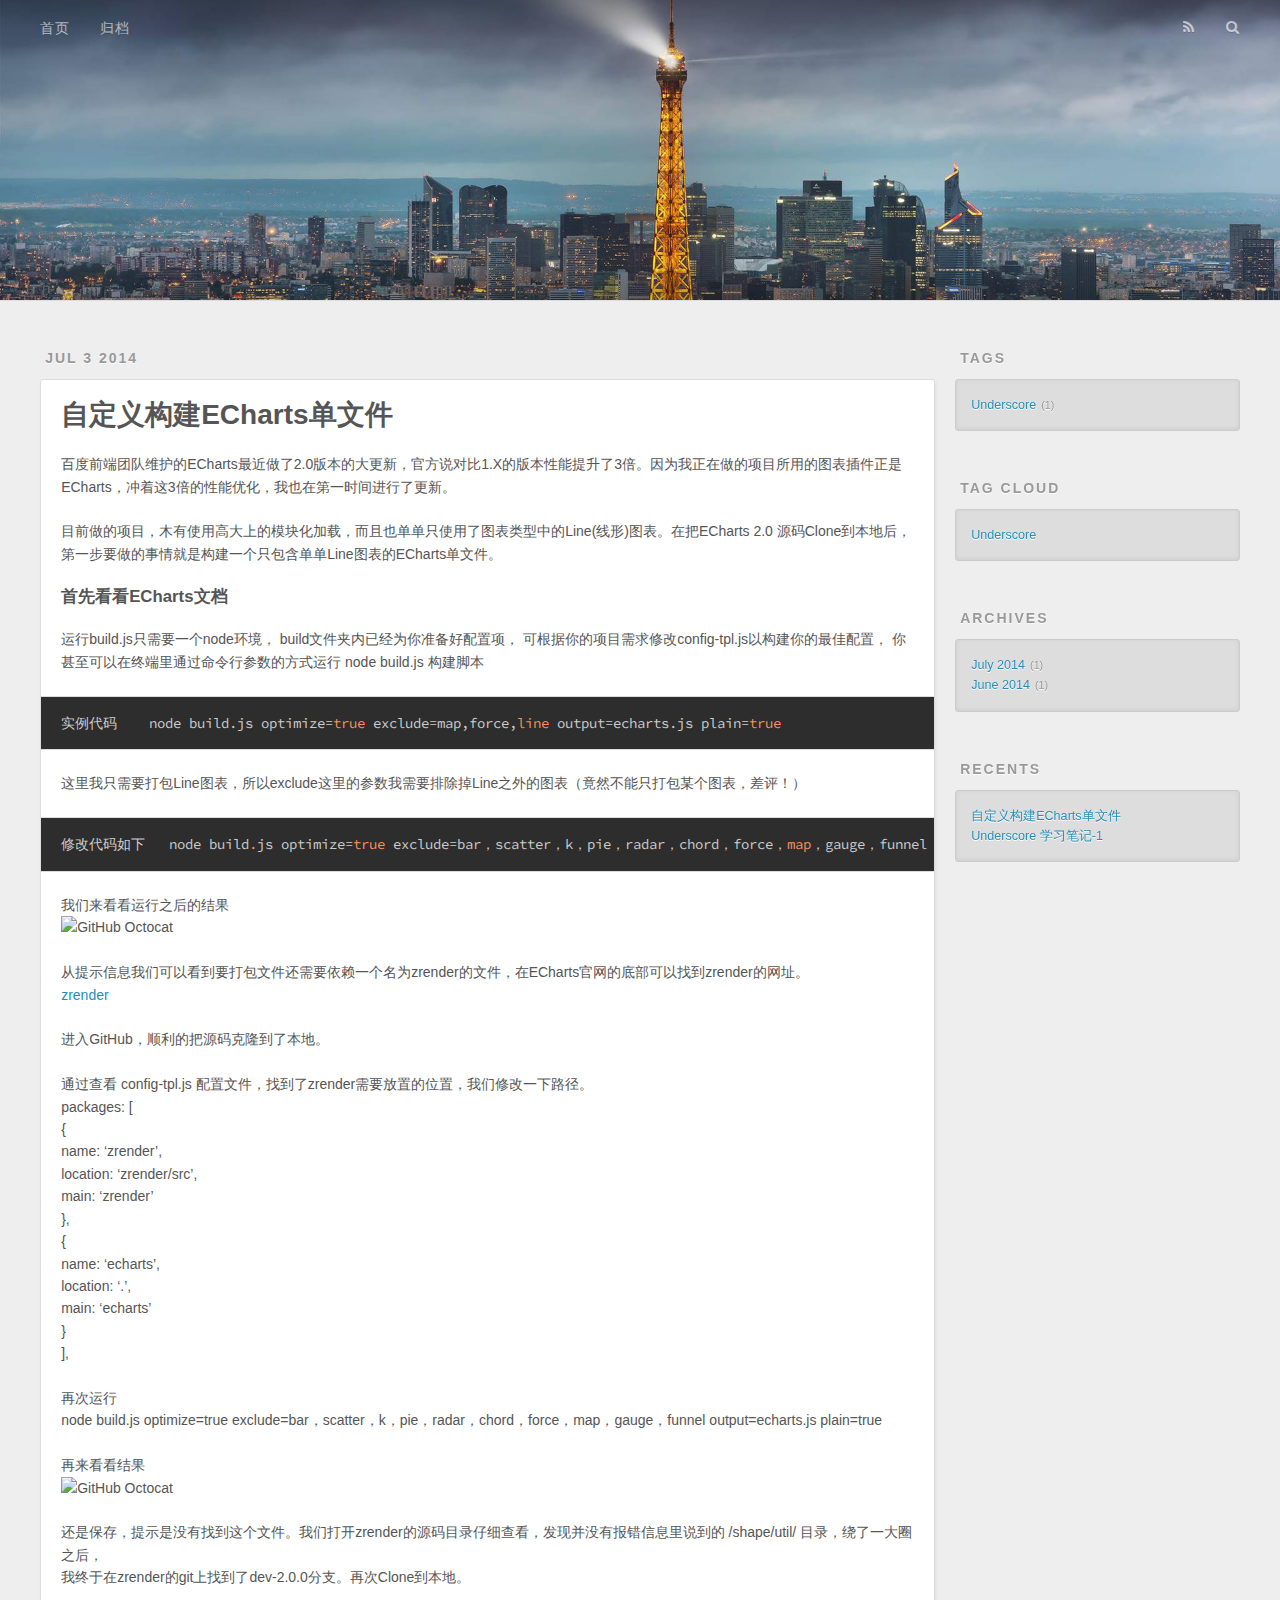
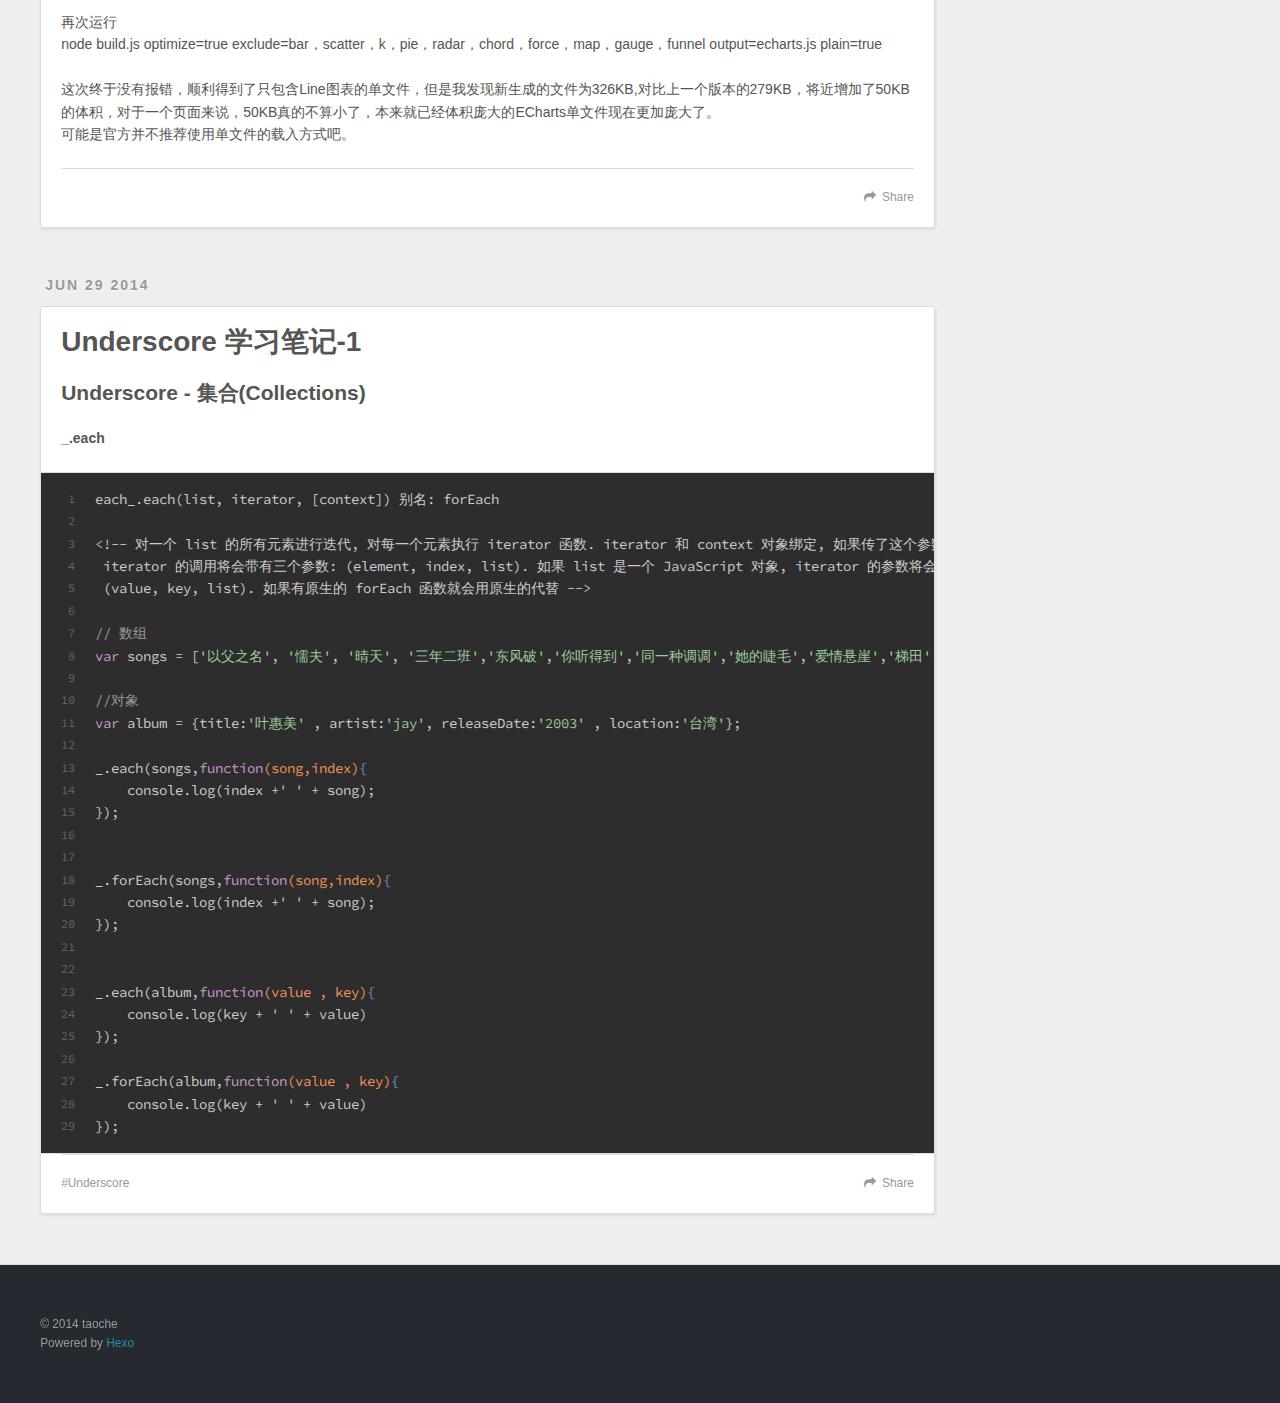
==== archives/index.html @ 16e008a5 "Site updated: 2014-07-03 22:54:04" ====
<!DOCTYPE html>
<html>
<head>
  <meta charset="utf-8">
  
  <title>Archives | 前端小站</title>
  <meta name="viewport" content="width=device-width, initial-scale=1, maximum-scale=1">
  <meta name="description" content="blog | javascript | Backbone | node.js">
<meta property="og:type" content="website">
<meta property="og:title" content="前端小站">
<meta property="og:url" content="http://yoursite.com/archives/">
<meta property="og:site_name" content="前端小站">
<meta property="og:description" content="blog | javascript | Backbone | node.js">
<meta name="twitter:card" content="summary">
<meta name="twitter:title" content="前端小站">
<meta name="twitter:description" content="blog | javascript | Backbone | node.js">
  
    <link rel="alternative" href="/atom.xml" title="前端小站" type="application/atom+xml">
  
  
    <link rel="icon" href="/favicon.png">
  
  <link href="//fonts.googleapis.com/css?family=Source+Code+Pro" rel="stylesheet" type="text/css">
  <link rel="stylesheet" href="/css/style.css" type="text/css">
  
</head>
<body>
  <div id="container">
    <div id="wrap">
      <header id="header">
  <div id="banner"></div>
  <div id="header-outer" class="outer">
    <!-- <div id="header-title" class="inner">
      <h1 id="logo-wrap">
        <a href="/" id="logo">前端小站</a>
      </h1>
      
    </div> -->
    <div id="header-inner" class="inner">
      <nav id="main-nav">
        <a id="main-nav-toggle" class="nav-icon"></a>
        
          <a class="main-nav-link" href="/">首页</a>
        
          <a class="main-nav-link" href="/archives">归档</a>
        
      </nav>
      <nav id="sub-nav">
        
          <a id="nav-rss-link" class="nav-icon" href="/atom.xml" title="RSS Feed"></a>
        
        <a id="nav-search-btn" class="nav-icon" title="Search"></a>
      </nav>
      <div id="search-form-wrap">
        <form action="//google.com/search" method="get" accept-charset="UTF-8" class="search-form"><input type="search" name="q" results="0" class="search-form-input" placeholder="Search"><input type="submit" value="&#xF002;" class="search-form-submit"><input type="hidden" name="q" value="site:http://yoursite.com"></form>
      </div>
    </div>
  </div>
</header>
      <div class="outer">
        <section id="main">
  
    <article id="post-echarts" class="article article-type-post" itemscope itemprop="blogPost">
  <div class="article-meta">
    <a href="/2014/07/03/echarts/" class="article-date">
  <time datetime="2014-07-03T14:10:03.000Z" itemprop="datePublished">Jul 3 2014</time>
</a>
    
  </div>
  <div class="article-inner">
    
    
      <header class="article-header">
        
  
    <h1 itemprop="name">
      <a class="article-title" href="/2014/07/03/echarts/">自定义构建ECharts单文件</a>
    </h1>
  

      </header>
    
    <div class="article-entry" itemprop="articleBody">
      
        <p>百度前端团队维护的ECharts最近做了2.0版本的大更新，官方说对比1.X的版本性能提升了3倍。因为我正在做的项目所用的图表插件正是ECharts，冲着这3倍的性能优化，我也在第一时间进行了更新。</p>
<p>目前做的项目，木有使用高大上的模块化加载，而且也单单只使用了图表类型中的Line(线形)图表。在把ECharts 2.0 源码Clone到本地后，第一步要做的事情就是构建一个只包含单单Line图表的ECharts单文件。</p>
<h4 id="首先看看ECharts文档">首先看看ECharts文档</h4>
<p>运行build.js只需要一个node环境， build文件夹内已经为你准备好配置项， 可根据你的项目需求修改config-tpl.js以构建你的最佳配置， 你甚至可以在终端里通过命令行参数的方式运行 node build.js 构建脚本</p>
<pre><code>实例代码    node build.js optimize=<span class="constant">true</span> exclude=map,force,<span class="built_in">line</span> output=echarts.js plain=<span class="constant">true</span>
</code></pre><p>这里我只需要打包Line图表，所以exclude这里的参数我需要排除掉Line之外的图表（竟然不能只打包某个图表，差评！）</p>
<pre><code>修改代码如下   node build<span class="built_in">.</span>js optimize<span class="subst">=</span><span class="literal">true</span> exclude<span class="subst">=</span>bar，scatter，k，pie，radar，chord，force，<span class="built_in">map</span>，gauge，funnel output<span class="subst">=</span>echarts<span class="built_in">.</span>js plain<span class="subst">=</span><span class="literal">true</span>
</code></pre><p>我们来看看运行之后的结果<br><img src="http://cdn-test.qiniudn.com/echarts.png" alt="GitHub Octocat"></p>
<p>从提示信息我们可以看到要打包文件还需要依赖一个名为zrender的文件，在ECharts官网的底部可以找到zrender的网址。<br><a href="http://ecomfe.github.io/zrender/index.html" target="_blank" rel="external">zrender</a></p>
<p>进入GitHub，顺利的把源码克隆到了本地。</p>
<p>通过查看 config-tpl.js 配置文件，找到了zrender需要放置的位置，我们修改一下路径。<br>    packages: [<br>            {<br>                name: ‘zrender’,<br>                location: ‘zrender/src’,<br>                main: ‘zrender’<br>            },<br>            {<br>                name: ‘echarts’,<br>                location: ‘.’,<br>                main: ‘echarts’<br>            }<br>        ],</p>
<p>再次运行<br>    node build.js optimize=true exclude=bar，scatter，k，pie，radar，chord，force，map，gauge，funnel output=echarts.js plain=true</p>
<p>再来看看结果<br><img src="http://cdn-test.qiniudn.com/echarts02.png" alt="GitHub Octocat"></p>
<p>还是保存，提示是没有找到这个文件。我们打开zrender的源码目录仔细查看，发现并没有报错信息里说到的 /shape/util/ 目录，绕了一大圈之后，<br>我终于在zrender的git上找到了dev-2.0.0分支。再次Clone到本地。</p>
<p>再次运行<br>    node build.js optimize=true exclude=bar，scatter，k，pie，radar，chord，force，map，gauge，funnel output=echarts.js plain=true</p>
<p>这次终于没有报错，顺利得到了只包含Line图表的单文件，但是我发现新生成的文件为326KB,对比上一个版本的279KB，将近增加了50KB的体积，对于一个页面来说，50KB真的不算小了，本来就已经体积庞大的ECharts单文件现在更加庞大了。<br>可能是官方并不推荐使用单文件的载入方式吧。</p>

      
    </div>
    <footer class="article-footer">
      <a data-url="http://yoursite.com/2014/07/03/echarts/" data-id="ibh8qw9x9iwlbcqu" class="article-share-link">Share</a>
      
      
    </footer>
  </div>
  
</article>


  
    <article id="post-Underscore" class="article article-type-post" itemscope itemprop="blogPost">
  <div class="article-meta">
    <a href="/2014/06/29/Underscore/" class="article-date">
  <time datetime="2014-06-29T06:45:20.000Z" itemprop="datePublished">Jun 29 2014</time>
</a>
    
  </div>
  <div class="article-inner">
    
    
      <header class="article-header">
        
  
    <h1 itemprop="name">
      <a class="article-title" href="/2014/06/29/Underscore/">Underscore 学习笔记-1</a>
    </h1>
  

      </header>
    
    <div class="article-entry" itemprop="articleBody">
      
        <h2 id="Underscore_-_集合(Collections)">Underscore - 集合(Collections)</h2>
<p><strong> _.each </strong></p>
<figure class="highlight javascript"><table><tr><td class="gutter"><pre>1
2
3
4
5
6
7
8
9
10
11
12
13
14
15
16
17
18
19
20
21
22
23
24
25
26
27
28
29
</pre></td><td class="code"><pre>each_.each(list, iterator, [context]) 别名: forEach

&lt;!-- 对一个 list 的所有元素进行迭代, 对每一个元素执行 iterator 函数. iterator 和 context 对象绑定, 如果传了这个参数. 每次
 iterator 的调用将会带有三个参数: (element, index, list). 如果 list 是一个 JavaScript 对象, iterator 的参数将会是 
 (value, key, list). 如果有原生的 forEach 函数就会用原生的代替 --&gt;

<span class="comment">// 数组</span>
<span class="keyword">var</span> songs = [<span class="string">'以父之名'</span>, <span class="string">'懦夫'</span>, <span class="string">'晴天'</span>, <span class="string">'三年二班'</span>,<span class="string">'东风破'</span>,<span class="string">'你听得到'</span>,<span class="string">'同一种调调'</span>,<span class="string">'她的睫毛'</span>,<span class="string">'爱情悬崖'</span>,<span class="string">'梯田'</span>,<span class="string">'双刀'</span>];

<span class="comment">//对象</span>
<span class="keyword">var</span> album = {title:<span class="string">'叶惠美'</span> , artist:<span class="string">'jay'</span>, releaseDate:<span class="string">'2003'</span> , location:<span class="string">'台湾'</span>};

_.each(songs,<span class="function"><span class="keyword">function</span><span class="params">(song,index)</span>{</span>
    console.log(index +<span class="string">' '</span> + song);
});


_.forEach(songs,<span class="function"><span class="keyword">function</span><span class="params">(song,index)</span>{</span>
    console.log(index +<span class="string">' '</span> + song);
});


_.each(album,<span class="function"><span class="keyword">function</span><span class="params">(value , key)</span>{</span>
    console.log(key + <span class="string">' '</span> + value)
});

_.forEach(album,<span class="function"><span class="keyword">function</span><span class="params">(value , key)</span>{</span>
    console.log(key + <span class="string">' '</span> + value)
});
</pre></td></tr></table></figure>
      
    </div>
    <footer class="article-footer">
      <a data-url="http://yoursite.com/2014/06/29/Underscore/" data-id="zy2mz2z37xhspo9n" class="article-share-link">Share</a>
      
      
  <ul class="article-tag-list"><li class="article-tag-list-item"><a class="article-tag-list-link" href="/tags/Underscore/">Underscore</a></li></ul>

    </footer>
  </div>
  
</article>


  
  
</section>
        
          <aside id="sidebar">
  
    
  
    
  <div class="widget-wrap">
    <h3 class="widget-title">Tags</h3>
    <div class="widget">
      <ul class="tag-list"><li class="tag-list-item"><a class="tag-list-link" href="/tags/Underscore/">Underscore</a><span class="tag-list-count">1</span></li></ul>
    </div>
  </div>

  
    
  <div class="widget-wrap">
    <h3 class="widget-title">Tag Cloud</h3>
    <div class="widget tagcloud">
      <a href="/tags/Underscore/" style="font-size: NaNpx;">Underscore</a>
    </div>
  </div>

  
    
  <div class="widget-wrap">
    <h3 class="widget-title">Archives</h3>
    <div class="widget">
      <ul class="archive-list"><li class="archive-list-item"><a class="archive-list-link" href="/archives/2014/07">July 2014</a><span class="archive-list-count">1</span></li><li class="archive-list-item"><a class="archive-list-link" href="/archives/2014/06">June 2014</a><span class="archive-list-count">1</span></li></ul>
    </div>
  </div>

  
    
  <div class="widget-wrap">
    <h3 class="widget-title">Recents</h3>
    <div class="widget">
      <ul>
        
          <li>
            <a href="/2014/07/03/echarts/">自定义构建ECharts单文件</a>
          </li>
        
          <li>
            <a href="/2014/06/29/Underscore/">Underscore 学习笔记-1</a>
          </li>
        
      </ul>
    </div>
  </div>

  
</aside>
        
      </div>
      <footer id="footer">
  
  <div class="outer">
    <div id="footer-info" class="inner">
      &copy; 2014 taoche<br>
      Powered by <a href="http://hexo.io/" target="_blank">Hexo</a>
    </div>
  </div>
</footer>
    </div>
    <nav id="mobile-nav">
  
    <a href="/" class="mobile-nav-link">首页</a>
  
    <a href="/archives" class="mobile-nav-link">归档</a>
  
</nav>
    

<script src="//cdn.staticfile.org/jquery/2.0.3/jquery.min.js"></script>


  <link rel="stylesheet" href="/fancybox/jquery.fancybox.css" type="text/css">
  <script src="/fancybox/jquery.fancybox.pack.js" type="text/javascript"></script>


<script src="/js/script.js" type="text/javascript"></script>
  </div>
</body>
</html>
---- css/style.css ----
#body {
  width: 100%;
}
body:before,
body:after {
  content: "";
  display: table;
}
body:after {
  clear: both;
}
html,
body,
div,
span,
applet,
object,
iframe,
h1,
h2,
h3,
h4,
h5,
h6,
p,
blockquote,
pre,
a,
abbr,
acronym,
address,
big,
cite,
code,
del,
dfn,
em,
img,
ins,
kbd,
q,
s,
samp,
small,
strike,
strong,
sub,
sup,
tt,
var,
dl,
dt,
dd,
ol,
ul,
li,
fieldset,
form,
label,
legend,
table,
caption,
tbody,
tfoot,
thead,
tr,
th,
td {
  margin: 0;
  padding: 0;
  border: 0;
  outline: 0;
  font-weight: inherit;
  font-style: inherit;
  font-family: inherit;
  font-size: 100%;
  vertical-align: baseline;
}
body {
  line-height: 1;
  color: #000;
  background: #fff;
}
ol,
ul {
  list-style: none;
}
table {
  border-collapse: separate;
  border-spacing: 0;
  vertical-align: middle;
}
caption,
th,
td {
  text-align: left;
  font-weight: normal;
  vertical-align: middle;
}
a img {
  border: none;
}
input,
button {
  margin: 0;
  padding: 0;
}
input::-moz-focus-inner,
button::-moz-focus-inner {
  border: 0;
  padding: 0;
}
@font-face {
  font-family: FontAwesome;
  font-style: normal;
  font-weight: normal;
  src: url("fonts/fontawesome-webfont.eot?v=#4.0.3");
  src: url("fonts/fontawesome-webfont.eot?#iefix&v=#4.0.3") format("embedded-opentype"), url("fonts/fontawesome-webfont.woff?v=#4.0.3") format("woff"), url("fonts/fontawesome-webfont.ttf?v=#4.0.3") format("truetype"), url("fonts/fontawesome-webfont.svg#fontawesomeregular?v=#4.0.3") format("svg");
}
html,
body,
#container {
  height: 100%;
}
body {
  background: #eee;
  font: 14px "Helvetica Neue", Helvetica, Arial, sans-serif;
  -webkit-text-size-adjust: 100%;
}
.outer {
  max-width: 1220px;
  margin: 0 auto;
  padding: 0 20px;
}
.outer:before,
.outer:after {
  content: "";
  display: table;
}
.outer:after {
  clear: both;
}
.inner {
  display: inline;
  float: left;
  width: 98.3333333333333%;
  margin: 0 0.8333333333333%;
}
.left,
.alignleft {
  float: left;
}
.right,
.alignright {
  float: right;
}
.clear {
  clear: both;
}
#container {
  position: relative;
}
.mobile-nav-on {
  overflow: hidden;
}
#wrap {
  height: 100%;
  width: 100%;
  position: absolute;
  top: 0;
  left: 0;
  -webkit-transition: 0.2s ease-out;
  -moz-transition: 0.2s ease-out;
  -ms-transition: 0.2s ease-out;
  transition: 0.2s ease-out;
  z-index: 1;
  background: #eee;
}
.mobile-nav-on #wrap {
  left: 280px;
}
@media screen and (min-width: 768px) {
  #main {
    display: inline;
    float: left;
    width: 73.3333333333333%;
    margin: 0 0.8333333333333%;
  }
}
.article-date,
.article-category-link,
.archive-year,
.widget-title {
  text-decoration: none;
  text-transform: uppercase;
  letter-spacing: 2px;
  color: #999;
  margin-bottom: 1em;
  margin-left: 5px;
  line-height: 1em;
  text-shadow: 0 1px #fff;
  font-weight: bold;
}
.article-inner,
.archive-article-inner {
  background: #fff;
  -webkit-box-shadow: 1px 2px 3px #ddd;
  box-shadow: 1px 2px 3px #ddd;
  border: 1px solid #ddd;
  -webkit-border-radius: 3px;
  border-radius: 3px;
}
.article-entry h1,
.widget h1 {
  font-size: 2em;
}
.article-entry h2,
.widget h2 {
  font-size: 1.5em;
}
.article-entry h3,
.widget h3 {
  font-size: 1.3em;
}
.article-entry h4,
.widget h4 {
  font-size: 1.2em;
}
.article-entry h5,
.widget h5 {
  font-size: 1em;
}
.article-entry h6,
.widget h6 {
  font-size: 1em;
  color: #999;
}
.article-entry hr,
.widget hr {
  border: 1px dashed #ddd;
}
.article-entry strong,
.widget strong {
  font-weight: bold;
}
.article-entry em,
.widget em,
.article-entry cite,
.widget cite {
  font-style: italic;
}
.article-entry sup,
.widget sup,
.article-entry sub,
.widget sub {
  font-size: 0.75em;
  line-height: 0;
  position: relative;
  vertical-align: baseline;
}
.article-entry sup,
.widget sup {
  top: -0.5em;
}
.article-entry sub,
.widget sub {
  bottom: -0.2em;
}
.article-entry small,
.widget small {
  font-size: 0.85em;
}
.article-entry acronym,
.widget acronym,
.article-entry abbr,
.widget abbr {
  border-bottom: 1px dotted;
}
.article-entry ul,
.widget ul,
.article-entry ol,
.widget ol,
.article-entry dl,
.widget dl {
  margin: 0 20px;
  line-height: 1.6em;
}
.article-entry ul ul,
.widget ul ul,
.article-entry ol ul,
.widget ol ul,
.article-entry ul ol,
.widget ul ol,
.article-entry ol ol,
.widget ol ol {
  margin-top: 0;
  margin-bottom: 0;
}
.article-entry ul,
.widget ul {
  list-style: disc;
}
.article-entry ol,
.widget ol {
  list-style: decimal;
}
.article-entry dt,
.widget dt {
  font-weight: bold;
}
#header {
  height: 300px;
  position: relative;
  border-bottom: 1px solid #ddd;
}
#header:before,
#header:after {
  content: "";
  position: absolute;
  left: 0;
  right: 0;
  height: 40px;
}
#header:before {
  top: 0;
  background: -webkit-linear-gradient(rgba(0,0,0,0.2), transparent);
  background: -moz-linear-gradient(rgba(0,0,0,0.2), transparent);
  background: -ms-linear-gradient(rgba(0,0,0,0.2), transparent);
  background: linear-gradient(rgba(0,0,0,0.2), transparent);
}
#header:after {
  bottom: 0;
  background: -webkit-linear-gradient(transparent, rgba(0,0,0,0.2));
  background: -moz-linear-gradient(transparent, rgba(0,0,0,0.2));
  background: -ms-linear-gradient(transparent, rgba(0,0,0,0.2));
  background: linear-gradient(transparent, rgba(0,0,0,0.2));
}
#header-outer {
  height: 100%;
  position: relative;
}
#header-inner {
  position: relative;
  overflow: hidden;
}
#banner {
  position: absolute;
  top: 0;
  left: 0;
  width: 100%;
  height: 100%;
  background: url("images/banner.jpg") center #000;
   background-position: 0 -60px;
  -webkit-background-size: cover;
  -moz-background-size: cover;
  background-size: cover;
  z-index: -1;
}
#header-title {
  text-align: center;
  height: 40px;
  position: absolute;
  top: 50%;
  left: 0;
  margin-top: -20px;
}
#logo,
#subtitle {
  text-decoration: none;
  color: #fff;
  font-weight: 300;
  text-shadow: 0 1px 4px rgba(0,0,0,0.3);
}
#logo {
  font-size: 40px;
  line-height: 40px;
  letter-spacing: 2px;
}
#subtitle {
  font-size: 16px;
  line-height: 16px;
  letter-spacing: 1px;
}
#subtitle-wrap {
  margin-top: 16px;
}
#main-nav {
  float: left;
  margin-left: -15px;
}
.nav-icon,
.main-nav-link {
  float: left;
  color: #fff;
  opacity: 0.6;
  text-decoration: none;
  text-shadow: 0 1px rgba(0,0,0,0.2);
  -webkit-transition: opacity 0.2s;
  -moz-transition: opacity 0.2s;
  -ms-transition: opacity 0.2s;
  transition: opacity 0.2s;
  display: block;
  padding: 20px 15px;
}
.nav-icon:hover,
.main-nav-link:hover {
  opacity: 1;
}
.nav-icon {
  font-family: FontAwesome;
  text-align: center;
  font-size: 14px;
  width: 14px;
  height: 14px;
  padding: 20px 15px;
  position: relative;
  cursor: pointer;
}
.main-nav-link {
  font-weight: 300;
  letter-spacing: 1px;
}
@media screen and (max-width: 479px) {
  .main-nav-link {
    display: none;
  }
}
#main-nav-toggle {
  display: none;
}
#main-nav-toggle:before {
  content: "\f0c9";
}
@media screen and (max-width: 479px) {
  #main-nav-toggle {
    display: block;
  }
}
#sub-nav {
  float: right;
  margin-right: -15px;
}
#nav-rss-link:before {
  content: "\f09e";
}
#nav-search-btn:before {
  content: "\f002";
}
#search-form-wrap {
  position: absolute;
  top: 15px;
  width: 150px;
  height: 30px;
  right: -150px;
  opacity: 0;
  -webkit-transition: 0.2s ease-out;
  -moz-transition: 0.2s ease-out;
  -ms-transition: 0.2s ease-out;
  transition: 0.2s ease-out;
}
#search-form-wrap.on {
  opacity: 1;
  right: 0;
}
@media screen and (max-width: 479px) {
  #search-form-wrap {
    width: 100%;
    right: -100%;
  }
}
.search-form {
  position: absolute;
  top: 0;
  left: 0;
  right: 0;
  background: #fff;
  padding: 5px 15px;
  -webkit-border-radius: 15px;
  border-radius: 15px;
  -webkit-box-shadow: 0 0 10px rgba(0,0,0,0.3);
  box-shadow: 0 0 10px rgba(0,0,0,0.3);
}
.search-form-input {
  border: none;
  background: none;
  color: #555;
  width: 100%;
  font: 13px "Helvetica Neue", Helvetica, Arial, sans-serif;
  outline: none;
}
.search-form-input::-webkit-search-results-decoration,
.search-form-input::-webkit-search-cancel-button {
  -webkit-appearance: none;
}
.search-form-submit {
  position: absolute;
  top: 50%;
  right: 10px;
  margin-top: -7px;
  font: 13px FontAwesome;
  border: none;
  background: none;
  color: #bbb;
  cursor: pointer;
}
.search-form-submit:hover,
.search-form-submit:focus {
  color: #777;
}
.article {
  margin: 50px 0;
}
.article-inner {
  overflow: hidden;
}
.article-meta:before,
.article-meta:after {
  content: "";
  display: table;
}
.article-meta:after {
  clear: both;
}
.article-date {
  float: left;
}
.article-category {
  float: left;
  line-height: 1em;
  color: #ccc;
  text-shadow: 0 1px #fff;
  margin-left: 8px;
}
.article-category:before {
  content: "\2022";
}
.article-category-link {
  margin: 0 12px 1em;
}
.article-header {
  padding: 20px 20px 0;
}
.article-title {
  text-decoration: none;
  font-size: 2em;
  font-weight: bold;
  color: #555;
  line-height: 1.1em;
  -webkit-transition: color 0.2s;
  -moz-transition: color 0.2s;
  -ms-transition: color 0.2s;
  transition: color 0.2s;
}
a.article-title:hover {
  color: #258fb8;
}
.article-entry {
  color: #555;
  padding: 0 20px;
}
.article-entry:before,
.article-entry:after {
  content: "";
  display: table;
}
.article-entry:after {
  clear: both;
}
.article-entry p,
.article-entry table {
  line-height: 1.6em;
  margin: 1.6em 0;
}
.article-entry h1,
.article-entry h2,
.article-entry h3,
.article-entry h4,
.article-entry h5,
.article-entry h6 {
  font-weight: bold;
}
.article-entry h1,
.article-entry h2,
.article-entry h3,
.article-entry h4,
.article-entry h5,
.article-entry h6 {
  line-height: 1.1em;
  margin: 1.1em 0;
}
.article-entry a {
  color: #258fb8;
  text-decoration: none;
}
.article-entry a:hover {
  text-decoration: underline;
}
.article-entry ul,
.article-entry ol,
.article-entry dl {
  margin-top: 1.6em;
  margin-bottom: 1.6em;
}
.article-entry img,
.article-entry video {
  max-width: 100%;
  height: auto;
  display: block;
  margin: auto;
}
.article-entry iframe {
  border: none;
}
.article-entry table {
  width: 100%;
  border-collapse: collapse;
  border-spacing: 0;
}
.article-entry th {
  font-weight: bold;
  border-bottom: 3px solid #ddd;
  padding-bottom: 0.5em;
}
.article-entry td {
  border-bottom: 1px solid #ddd;
  padding: 10px 0;
}
.article-entry blockquote {
  font-family: Georgia, "Times New Roman", serif;
  font-size: 1.4em;
  margin: 1.6em 20px;
  text-align: center;
}
.article-entry blockquote footer {
  font-size: 14px;
  margin: 1.6em 0;
  font-family: "Helvetica Neue", Helvetica, Arial, sans-serif;
}
.article-entry blockquote footer cite:before {
  content: "—";
  padding: 0 0.5em;
}
.article-entry .pullquote {
  text-align: left;
  width: 45%;
  margin: 0;
}
.article-entry .pullquote.left {
  margin-left: 0.5em;
  margin-right: 1em;
}
.article-entry .pullquote.right {
  margin-right: 0.5em;
  margin-left: 1em;
}
.article-entry .caption {
  color: #999;
  display: block;
  font-size: 0.9em;
  margin-top: 0.5em;
  position: relative;
  text-align: center;
}
.article-entry .video-container {
  position: relative;
  padding-top: 56.25%;
  height: 0;
  overflow: hidden;
}
.article-entry .video-container iframe,
.article-entry .video-container object,
.article-entry .video-container embed {
  position: absolute;
  top: 0;
  left: 0;
  width: 100%;
  height: 100%;
  margin-top: 0;
}
.article-more-link a {
  display: inline-block;
  line-height: 1em;
  padding: 6px 15px;
  -webkit-border-radius: 15px;
  border-radius: 15px;
  background: #eee;
  color: #999;
  text-shadow: 0 1px #fff;
  text-decoration: none;
}
.article-more-link a:hover {
  background: #258fb8;
  color: #fff;
  text-decoration: none;
  text-shadow: 0 1px #1e7293;
}
.article-footer {
  font-size: 0.85em;
  line-height: 1.6em;
  border-top: 1px solid #ddd;
  padding-top: 1.6em;
  margin: 0 20px 20px;
}
.article-footer:before,
.article-footer:after {
  content: "";
  display: table;
}
.article-footer:after {
  clear: both;
}
.article-footer a {
  color: #999;
  text-decoration: none;
}
.article-footer a:hover {
  color: #555;
}
.article-tag-list-item {
  float: left;
  margin-right: 10px;
}
.article-tag-list-link:before {
  content: "#";
}
.article-comment-link {
  float: right;
}
.article-comment-link:before {
  content: "\f075";
  font-family: FontAwesome;
  padding-right: 8px;
}
.article-share-link {
  cursor: pointer;
  float: right;
  margin-left: 20px;
}
.article-share-link:before {
  content: "\f064";
  font-family: FontAwesome;
  padding-right: 6px;
}
#article-nav {
  position: relative;
}
#article-nav:before,
#article-nav:after {
  content: "";
  display: table;
}
#article-nav:after {
  clear: both;
}
@media screen and (min-width: 768px) {
  #article-nav {
    margin: 50px 0;
  }
  #article-nav:before {
    width: 8px;
    height: 8px;
    position: absolute;
    top: 50%;
    left: 50%;
    margin-top: -4px;
    margin-left: -4px;
    content: "";
    -webkit-border-radius: 50%;
    border-radius: 50%;
    background: #ddd;
    -webkit-box-shadow: 0 1px 2px #fff;
    box-shadow: 0 1px 2px #fff;
  }
}
.article-nav-link-wrap {
  text-decoration: none;
  text-shadow: 0 1px #fff;
  color: #999;
  -webkit-box-sizing: border-box;
  -moz-box-sizing: border-box;
  box-sizing: border-box;
  margin-top: 50px;
  text-align: center;
  display: block;
}
.article-nav-link-wrap:hover {
  color: #555;
}
@media screen and (min-width: 768px) {
  .article-nav-link-wrap {
    width: 50%;
    margin-top: 0;
  }
}
@media screen and (min-width: 768px) {
  #article-nav-newer {
    float: left;
    text-align: right;
    padding-right: 20px;
  }
}
@media screen and (min-width: 768px) {
  #article-nav-older {
    float: right;
    text-align: left;
    padding-left: 20px;
  }
}
.article-nav-caption {
  text-transform: uppercase;
  letter-spacing: 2px;
  color: #ddd;
  line-height: 1em;
  font-weight: bold;
}
#article-nav-newer .article-nav-caption {
  margin-right: -2px;
}
.article-nav-title {
  font-size: 0.85em;
  line-height: 1.6em;
  margin-top: 0.5em;
}
.article-share-box {
  position: absolute;
  display: none;
  background: #fff;
  -webkit-box-shadow: 1px 2px 10px rgba(0,0,0,0.2);
  box-shadow: 1px 2px 10px rgba(0,0,0,0.2);
  -webkit-border-radius: 3px;
  border-radius: 3px;
  margin-left: -145px;
  overflow: hidden;
  z-index: 1;
}
.article-share-box.on {
  display: block;
}
.article-share-input {
  width: 100%;
  background: none;
  -webkit-box-sizing: border-box;
  -moz-box-sizing: border-box;
  box-sizing: border-box;
  font: 14px "Helvetica Neue", Helvetica, Arial, sans-serif;
  padding: 0 15px;
  color: #555;
  outline: none;
  border: 1px solid #ddd;
  -webkit-border-radius: 3px 3px 0 0;
  border-radius: 3px 3px 0 0;
  height: 36px;
  line-height: 36px;
}
.article-share-links {
  background: #eee;
}
.article-share-links:before,
.article-share-links:after {
  content: "";
  display: table;
}
.article-share-links:after {
  clear: both;
}
.article-share-twitter,
.article-share-facebook,
.article-share-pinterest,
.article-share-google {
  width: 50px;
  height: 36px;
  display: block;
  float: left;
  position: relative;
  color: #999;
  text-shadow: 0 1px #fff;
}
.article-share-twitter:before,
.article-share-facebook:before,
.article-share-pinterest:before,
.article-share-google:before {
  font-size: 20px;
  font-family: FontAwesome;
  width: 20px;
  height: 20px;
  position: absolute;
  top: 50%;
  left: 50%;
  margin-top: -10px;
  margin-left: -10px;
  text-align: center;
}
.article-share-twitter:hover,
.article-share-facebook:hover,
.article-share-pinterest:hover,
.article-share-google:hover {
  color: #fff;
}
.article-share-twitter:before {
  content: "\f099";
}
.article-share-twitter:hover {
  background: #00aced;
  text-shadow: 0 1px #008abe;
}
.article-share-facebook:before {
  content: "\f09a";
}
.article-share-facebook:hover {
  background: #3b5998;
  text-shadow: 0 1px #2f477a;
}
.article-share-pinterest:before {
  content: "\f0d2";
}
.article-share-pinterest:hover {
  background: #cb2027;
  text-shadow: 0 1px #a21a1f;
}
.article-share-google:before {
  content: "\f0d5";
}
.article-share-google:hover {
  background: #dd4b39;
  text-shadow: 0 1px #be3221;
}
.article-gallery {
  background: #000;
  position: relative;
}
.article-gallery-photos {
  position: relative;
  overflow: hidden;
}
.article-gallery-img {
  display: none;
  max-width: 100%;
}
.article-gallery-img:first-child {
  display: block;
}
.article-gallery-img.loaded {
  position: absolute;
  display: block;
}
.article-gallery-img img {
  display: block;
  max-width: 100%;
  margin: 0 auto;
}
#comments {
  background: #fff;
  -webkit-box-shadow: 1px 2px 3px #ddd;
  box-shadow: 1px 2px 3px #ddd;
  padding: 20px;
  border: 1px solid #ddd;
  -webkit-border-radius: 3px;
  border-radius: 3px;
  margin: 50px 0;
}
#comments a {
  color: #258fb8;
}
.archives-wrap {
  margin: 50px 0;
}
.archives:before,
.archives:after {
  content: "";
  display: table;
}
.archives:after {
  clear: both;
}
.archive-year-wrap {
  margin-bottom: 1em;
}
.archives {
  -webkit-column-gap: 10px;
  -moz-column-gap: 10px;
  column-gap: 10px;
}
@media screen and (min-width: 480px) and (max-width: 767px) {
  .archives {
    -webkit-column-count: 2;
    -moz-column-count: 2;
    column-count: 2;
  }
}
@media screen and (min-width: 768px) {
  .archives {
    -webkit-column-count: 3;
    -moz-column-count: 3;
    column-count: 3;
  }
}
.archive-article {
  -webkit-column-break-inside: avoid;
  page-break-inside: avoid;
  overflow: hidden;
  break-inside: avoid-column;
}
.archive-article-inner {
  padding: 10px;
  margin-bottom: 15px;
}
.archive-article-title {
  text-decoration: none;
  font-weight: bold;
  color: #555;
  -webkit-transition: color 0.2s;
  -moz-transition: color 0.2s;
  -ms-transition: color 0.2s;
  transition: color 0.2s;
  line-height: 1.6em;
}
.archive-article-title:hover {
  color: #258fb8;
}
.archive-article-footer {
  margin-top: 1em;
}
.archive-article-date {
  color: #999;
  text-decoration: none;
  font-size: 0.85em;
  line-height: 1em;
  margin-bottom: 0.5em;
  display: block;
}
#page-nav {
  margin: 50px auto;
  background: #fff;
  -webkit-box-shadow: 1px 2px 3px #ddd;
  box-shadow: 1px 2px 3px #ddd;
  border: 1px solid #ddd;
  -webkit-border-radius: 3px;
  border-radius: 3px;
  text-align: center;
  color: #999;
  overflow: hidden;
}
#page-nav:before,
#page-nav:after {
  content: "";
  display: table;
}
#page-nav:after {
  clear: both;
}
#page-nav a,
#page-nav span {
  padding: 10px 20px;
}
#page-nav a {
  color: #999;
  text-decoration: none;
}
#page-nav a:hover {
  background: #999;
  color: #fff;
}
#page-nav .prev {
  float: left;
}
#page-nav .next {
  float: right;
}
#page-nav .page-number {
  display: inline-block;
}
@media screen and (max-width: 479px) {
  #page-nav .page-number {
    display: none;
  }
}
#page-nav .current {
  color: #555;
  font-weight: bold;
}
#page-nav .space {
  color: #ddd;
}
#footer {
  background: #262a30;
  padding: 50px 0;
  border-top: 1px solid #ddd;
  color: #999;
}
#footer a {
  color: #258fb8;
  text-decoration: none;
}
#footer a:hover {
  text-decoration: underline;
}
#footer-info {
  line-height: 1.6em;
  font-size: 0.85em;
}
.article-entry pre,
.article-entry .highlight {
  background: #2d2d2d;
  margin: 0 -20px;
  padding: 15px 20px;
  border-style: solid;
  border-color: #ddd;
  border-width: 1px 0;
  overflow: auto;
  color: #ccc;
  line-height: 22.400000000000002px;
}
.article-entry .highlight .gutter pre,
.article-entry .gist .gist-file .gist-data .line-numbers {
  color: #666;
  font-size: 0.85em;
}
.article-entry pre,
.article-entry code {
  font-family: "Source Code Pro", Consolas, Monaco, Menlo, Consolas, monospace;
}
.article-entry code {
  background: #eee;
  text-shadow: 0 1px #fff;
  padding: 0 0.3em;
}
.article-entry pre code {
  background: none;
  text-shadow: none;
  padding: 0;
}
.article-entry .highlight pre {
  border: none;
  margin: 0;
  padding: 0;
}
.article-entry .highlight table {
  margin: 0;
  width: auto;
}
.article-entry .highlight td {
  border: none;
  padding: 0;
}
.article-entry .highlight figcaption {
  font-size: 0.85em;
  color: #999;
  line-height: 1em;
  margin-bottom: 1em;
}
.article-entry .highlight figcaption:before,
.article-entry .highlight figcaption:after {
  content: "";
  display: table;
}
.article-entry .highlight figcaption:after {
  clear: both;
}
.article-entry .highlight figcaption a {
  float: right;
}
.article-entry .highlight .gutter pre {
  text-align: right;
  padding-right: 20px;
}
.article-entry .gist {
  margin: 0 -20px;
  border-style: solid;
  border-color: #ddd;
  border-width: 1px 0;
  background: #2d2d2d;
  padding: 15px 20px 15px 0;
}
.article-entry .gist .gist-file {
  border: none;
  font-family: "Source Code Pro", Consolas, Monaco, Menlo, Consolas, monospace;
  margin: 0;
}
.article-entry .gist .gist-file .gist-data {
  background: none;
  border: none;
}
.article-entry .gist .gist-file .gist-data .line-numbers {
  background: none;
  border: none;
  padding: 0 20px 0 0;
}
.article-entry .gist .gist-file .gist-data .line-data {
  padding: 0 !important;
}
.article-entry .gist .gist-file .highlight {
  margin: 0;
  padding: 0;
  border: none;
}
.article-entry .gist .gist-file .gist-meta {
  background: #2d2d2d;
  color: #999;
  font: 0.85em "Helvetica Neue", Helvetica, Arial, sans-serif;
  text-shadow: 0 0;
  padding: 0;
  margin-top: 1em;
  margin-left: 20px;
}
.article-entry .gist .gist-file .gist-meta a {
  color: #258fb8;
  font-weight: normal;
}
.article-entry .gist .gist-file .gist-meta a:hover {
  text-decoration: underline;
}
pre .comment,
pre .title {
  color: #999;
}
pre .variable,
pre .attribute,
pre .tag,
pre .regexp,
pre .ruby .constant,
pre .xml .tag .title,
pre .xml .pi,
pre .xml .doctype,
pre .html .doctype,
pre .css .id,
pre .css .class,
pre .css .pseudo {
  color: #f2777a;
}
pre .number,
pre .preprocessor,
pre .built_in,
pre .literal,
pre .params,
pre .constant {
  color: #f99157;
}
pre .class,
pre .ruby .class .title,
pre .css .rules .attribute {
  color: #9c9;
}
pre .string,
pre .value,
pre .inheritance,
pre .header,
pre .ruby .symbol,
pre .xml .cdata {
  color: #9c9;
}
pre .css .hexcolor {
  color: #6cc;
}
pre .function,
pre .python .decorator,
pre .python .title,
pre .ruby .function .title,
pre .ruby .title .keyword,
pre .perl .sub,
pre .javascript .title,
pre .coffeescript .title {
  color: #69c;
}
pre .keyword,
pre .javascript .function {
  color: #c9c;
}
@media screen and (max-width: 479px) {
  #mobile-nav {
    position: absolute;
    top: 0;
    left: 0;
    width: 280px;
    height: 100%;
    background: #191919;
    border-right: 1px solid #fff;
  }
}
@media screen and (max-width: 479px) {
  .mobile-nav-link {
    display: block;
    color: #999;
    text-decoration: none;
    padding: 15px 20px;
    font-weight: bold;
  }
  .mobile-nav-link:hover {
    color: #fff;
  }
}
@media screen and (min-width: 768px) {
  #sidebar {
    display: inline;
    float: left;
    width: 23.3333333333333%;
    margin: 0 0.8333333333333%;
  }
}
.widget-wrap {
  margin: 50px 0;
}
.widget {
  color: #777;
  text-shadow: 0 1px #fff;
  background: #ddd;
  -webkit-box-shadow: 0 -1px 4px #ccc inset;
  box-shadow: 0 -1px 4px #ccc inset;
  border: 1px solid #ccc;
  padding: 15px;
  -webkit-border-radius: 3px;
  border-radius: 3px;
}
.widget a {
  color: #258fb8;
  text-decoration: none;
}
.widget a:hover {
  text-decoration: underline;
}
.widget ul ul,
.widget ol ul,
.widget dl ul,
.widget ul ol,
.widget ol ol,
.widget dl ol,
.widget ul dl,
.widget ol dl,
.widget dl dl {
  margin-left: 15px;
  list-style: disc;
}
.widget {
  line-height: 1.6em;
  word-wrap: break-word;
  font-size: 0.9em;
}
.widget ul,
.widget ol {
  list-style: none;
  margin: 0;
}
.widget ul ul,
.widget ol ul,
.widget ul ol,
.widget ol ol {
  margin: 0 20px;
}
.widget ul ul,
.widget ol ul {
  list-style: disc;
}
.widget ul ol,
.widget ol ol {
  list-style: decimal;
}
.category-list-count,
.tag-list-count,
.archive-list-count {
  padding-left: 5px;
  color: #999;
  font-size: 0.85em;
}
.category-list-count:before,
.tag-list-count:before,
.archive-list-count:before {
  content: "(";
}
.category-list-count:after,
.tag-list-count:after,
.archive-list-count:after {
  content: ")";
}
.tagcloud a {
  margin-right: 5px;
}
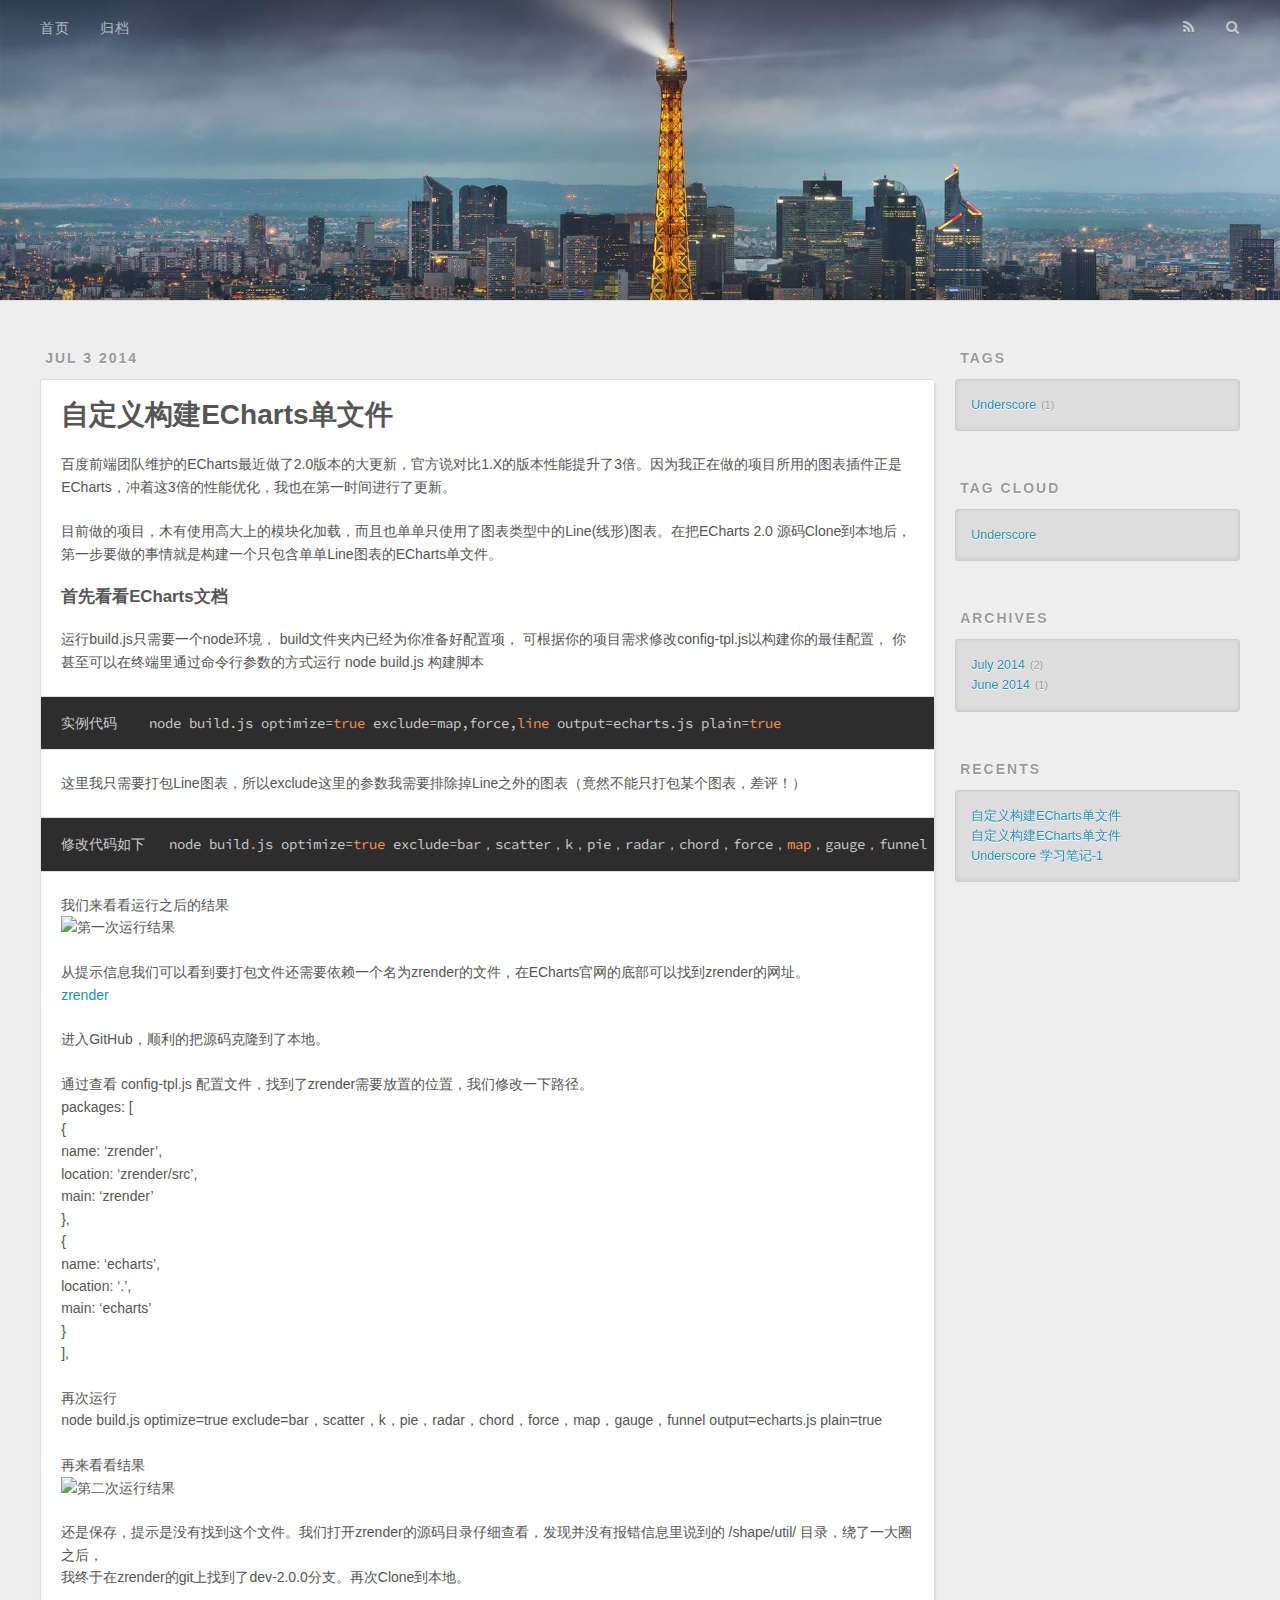
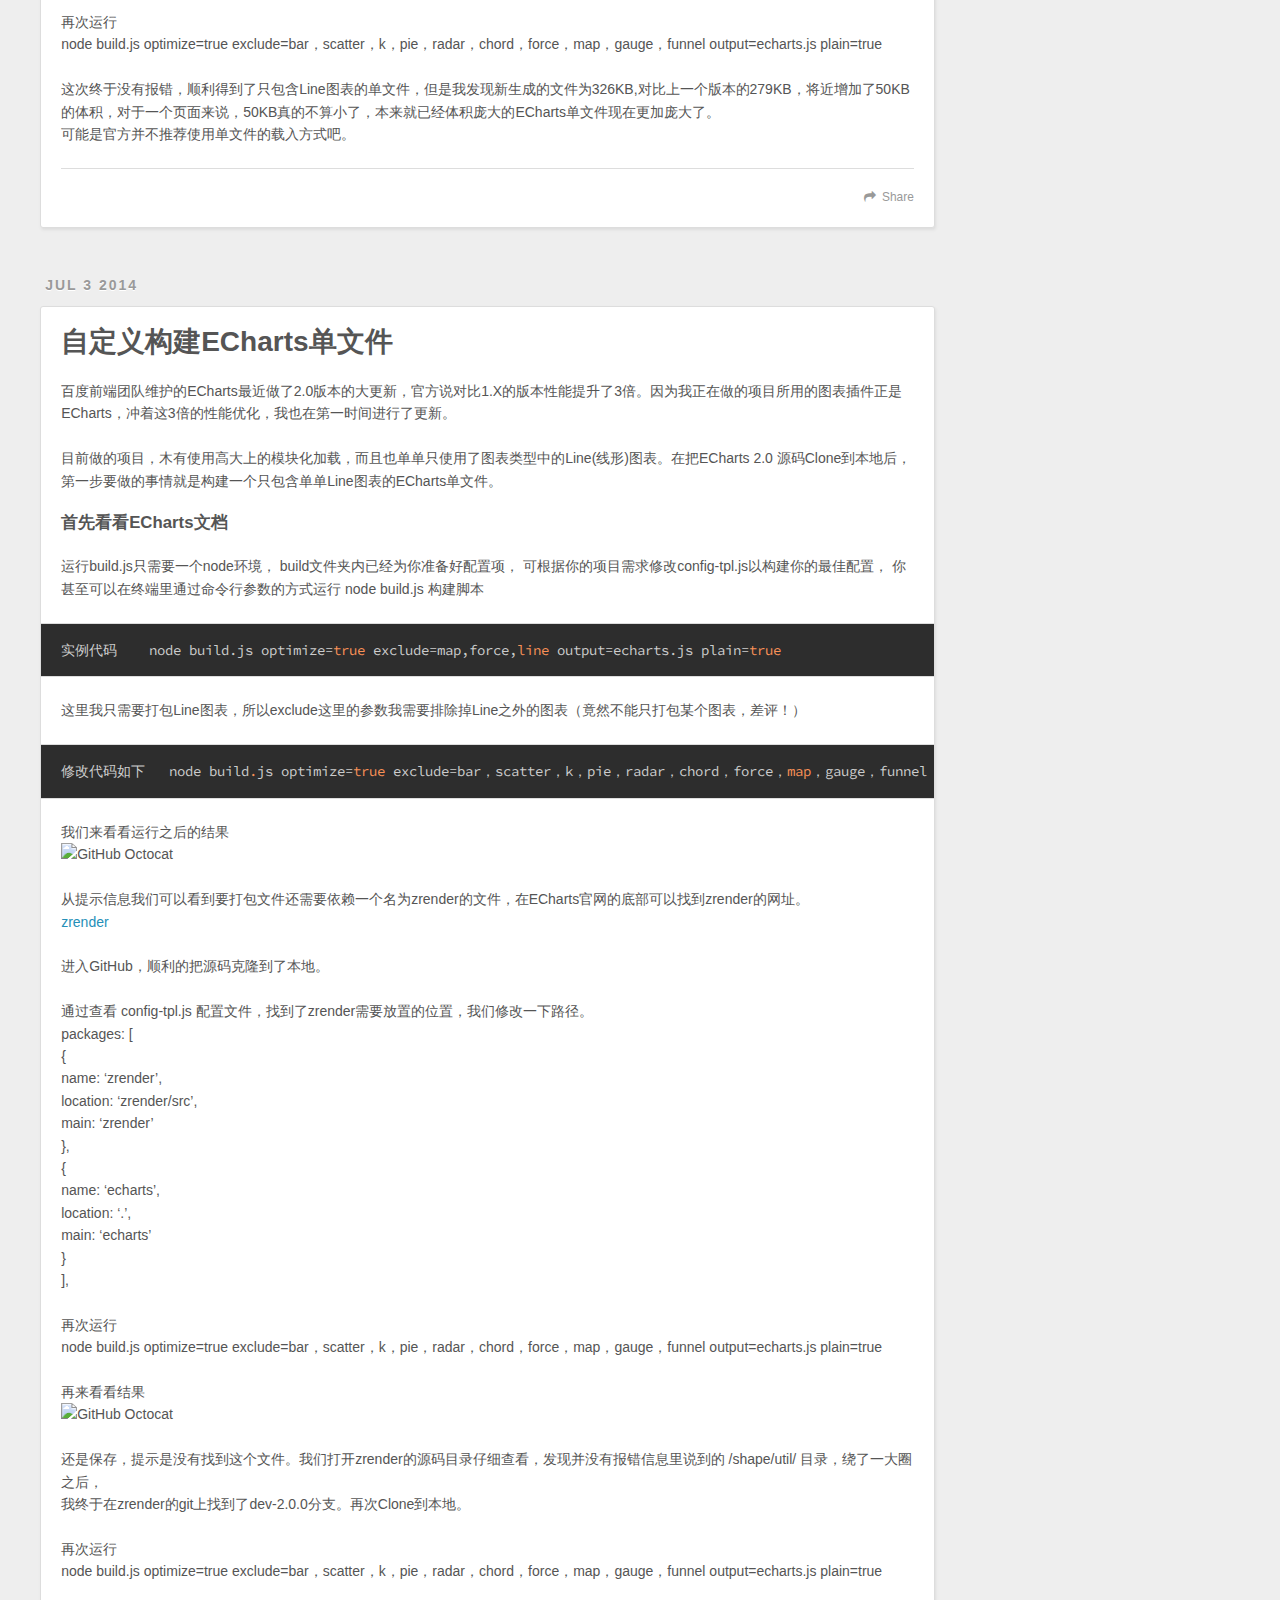
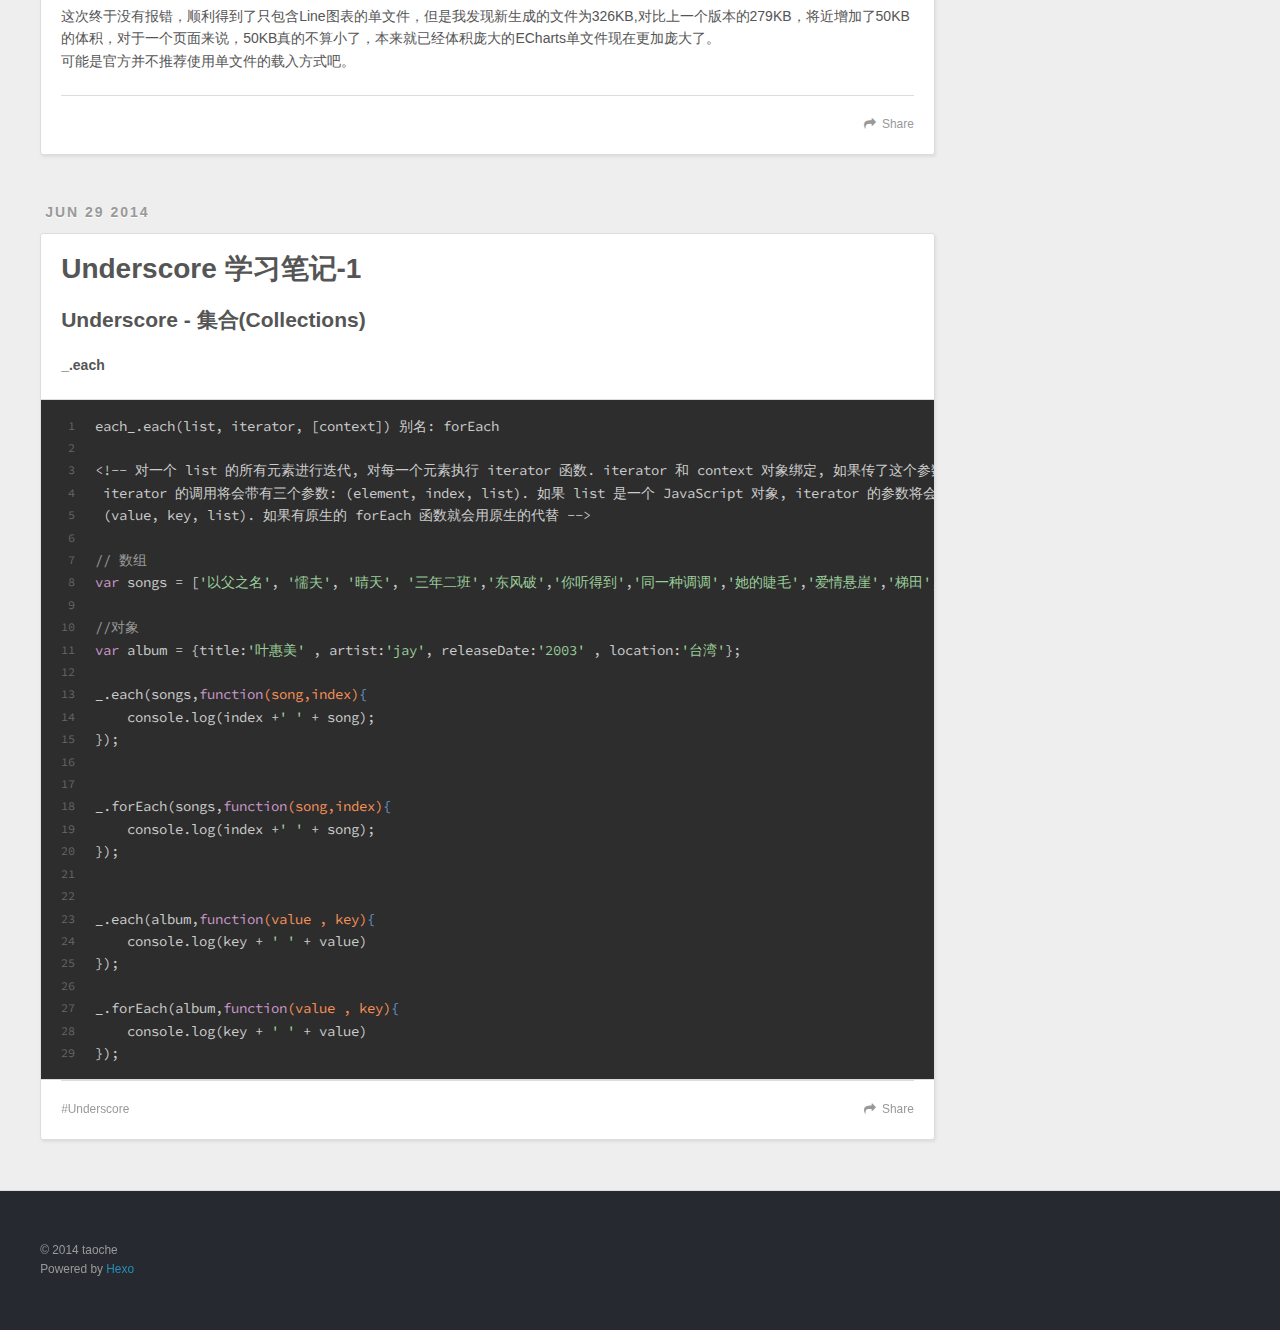
==== commit 49ed7803: "Site updated: 2014-07-03 22:55:42" ====
--- a/archives/index.html
+++ b/archives/index.html
@@ -59,6 +59,58 @@
 </header>
       <div class="outer">
         <section id="main">
+  
+    <article id="post-ECharts图表单标签引入" class="article article-type-post" itemscope itemprop="blogPost">
+  <div class="article-meta">
+    <a href="/2014/07/03/ECharts图表单标签引入/" class="article-date">
+  <time datetime="2014-07-03T14:10:03.000Z" itemprop="datePublished">Jul 3 2014</time>
+</a>
+    
+  </div>
+  <div class="article-inner">
+    
+    
+      <header class="article-header">
+        
+  
+    <h1 itemprop="name">
+      <a class="article-title" href="/2014/07/03/ECharts图表单标签引入/">自定义构建ECharts单文件</a>
+    </h1>
+  
+
+      </header>
+    
+    <div class="article-entry" itemprop="articleBody">
+      
+        <p>百度前端团队维护的ECharts最近做了2.0版本的大更新，官方说对比1.X的版本性能提升了3倍。因为我正在做的项目所用的图表插件正是ECharts，冲着这3倍的性能优化，我也在第一时间进行了更新。</p>
+<p>目前做的项目，木有使用高大上的模块化加载，而且也单单只使用了图表类型中的Line(线形)图表。在把ECharts 2.0 源码Clone到本地后，第一步要做的事情就是构建一个只包含单单Line图表的ECharts单文件。</p>
+<h4 id="首先看看ECharts文档">首先看看ECharts文档</h4>
+<p>运行build.js只需要一个node环境， build文件夹内已经为你准备好配置项， 可根据你的项目需求修改config-tpl.js以构建你的最佳配置， 你甚至可以在终端里通过命令行参数的方式运行 node build.js 构建脚本</p>
+<pre><code>实例代码    node build.js optimize=<span class="constant">true</span> exclude=map,force,<span class="built_in">line</span> output=echarts.js plain=<span class="constant">true</span>
+</code></pre><p>这里我只需要打包Line图表，所以exclude这里的参数我需要排除掉Line之外的图表（竟然不能只打包某个图表，差评！）</p>
+<pre><code>修改代码如下   node build<span class="built_in">.</span>js optimize<span class="subst">=</span><span class="literal">true</span> exclude<span class="subst">=</span>bar，scatter，k，pie，radar，chord，force，<span class="built_in">map</span>，gauge，funnel output<span class="subst">=</span>echarts<span class="built_in">.</span>js plain<span class="subst">=</span><span class="literal">true</span>
+</code></pre><p>我们来看看运行之后的结果<br><img src="http://cdn-test.qiniudn.com/echarts.png" alt="第一次运行结果"></p>
+<p>从提示信息我们可以看到要打包文件还需要依赖一个名为zrender的文件，在ECharts官网的底部可以找到zrender的网址。<br><a href="http://ecomfe.github.io/zrender/index.html" target="_blank" rel="external">zrender</a></p>
+<p>进入GitHub，顺利的把源码克隆到了本地。</p>
+<p>通过查看 config-tpl.js 配置文件，找到了zrender需要放置的位置，我们修改一下路径。<br>    packages: [<br>            {<br>                name: ‘zrender’,<br>                location: ‘zrender/src’,<br>                main: ‘zrender’<br>            },<br>            {<br>                name: ‘echarts’,<br>                location: ‘.’,<br>                main: ‘echarts’<br>            }<br>        ],</p>
+<p>再次运行<br>    node build.js optimize=true exclude=bar，scatter，k，pie，radar，chord，force，map，gauge，funnel output=echarts.js plain=true</p>
+<p>再来看看结果<br><img src="http://cdn-test.qiniudn.com/echarts02.png" alt="第二次运行结果"></p>
+<p>还是保存，提示是没有找到这个文件。我们打开zrender的源码目录仔细查看，发现并没有报错信息里说到的 /shape/util/ 目录，绕了一大圈之后，<br>我终于在zrender的git上找到了dev-2.0.0分支。再次Clone到本地。</p>
+<p>再次运行<br>    node build.js optimize=true exclude=bar，scatter，k，pie，radar，chord，force，map，gauge，funnel output=echarts.js plain=true</p>
+<p>这次终于没有报错，顺利得到了只包含Line图表的单文件，但是我发现新生成的文件为326KB,对比上一个版本的279KB，将近增加了50KB的体积，对于一个页面来说，50KB真的不算小了，本来就已经体积庞大的ECharts单文件现在更加庞大了。<br>可能是官方并不推荐使用单文件的载入方式吧。</p>
+
+      
+    </div>
+    <footer class="article-footer">
+      <a data-url="http://yoursite.com/2014/07/03/ECharts图表单标签引入/" data-id="udtagiuf7wss55zn" class="article-share-link">Share</a>
+      
+      
+    </footer>
+  </div>
+  
+</article>
+
+
   
     <article id="post-echarts" class="article article-type-post" itemscope itemprop="blogPost">
   <div class="article-meta">
@@ -102,7 +154,7 @@
       
     </div>
     <footer class="article-footer">
-      <a data-url="http://yoursite.com/2014/07/03/echarts/" data-id="ibh8qw9x9iwlbcqu" class="article-share-link">Share</a>
+      <a data-url="http://yoursite.com/2014/07/03/echarts/" data-id="npt8zjxq0turgm61" class="article-share-link">Share</a>
       
       
     </footer>
@@ -198,7 +250,7 @@
       
     </div>
     <footer class="article-footer">
-      <a data-url="http://yoursite.com/2014/06/29/Underscore/" data-id="zy2mz2z37xhspo9n" class="article-share-link">Share</a>
+      <a data-url="http://yoursite.com/2014/06/29/Underscore/" data-id="phjgx7tijlntquig" class="article-share-link">Share</a>
       
       
   <ul class="article-tag-list"><li class="article-tag-list-item"><a class="article-tag-list-link" href="/tags/Underscore/">Underscore</a></li></ul>
@@ -239,7 +291,7 @@
   <div class="widget-wrap">
     <h3 class="widget-title">Archives</h3>
     <div class="widget">
-      <ul class="archive-list"><li class="archive-list-item"><a class="archive-list-link" href="/archives/2014/07">July 2014</a><span class="archive-list-count">1</span></li><li class="archive-list-item"><a class="archive-list-link" href="/archives/2014/06">June 2014</a><span class="archive-list-count">1</span></li></ul>
+      <ul class="archive-list"><li class="archive-list-item"><a class="archive-list-link" href="/archives/2014/07">July 2014</a><span class="archive-list-count">2</span></li><li class="archive-list-item"><a class="archive-list-link" href="/archives/2014/06">June 2014</a><span class="archive-list-count">1</span></li></ul>
     </div>
   </div>
 
@@ -251,6 +303,10 @@
       <ul>
         
           <li>
+            <a href="/2014/07/03/ECharts图表单标签引入/">自定义构建ECharts单文件</a>
+          </li>
+        
+          <li>
             <a href="/2014/07/03/echarts/">自定义构建ECharts单文件</a>
           </li>
         
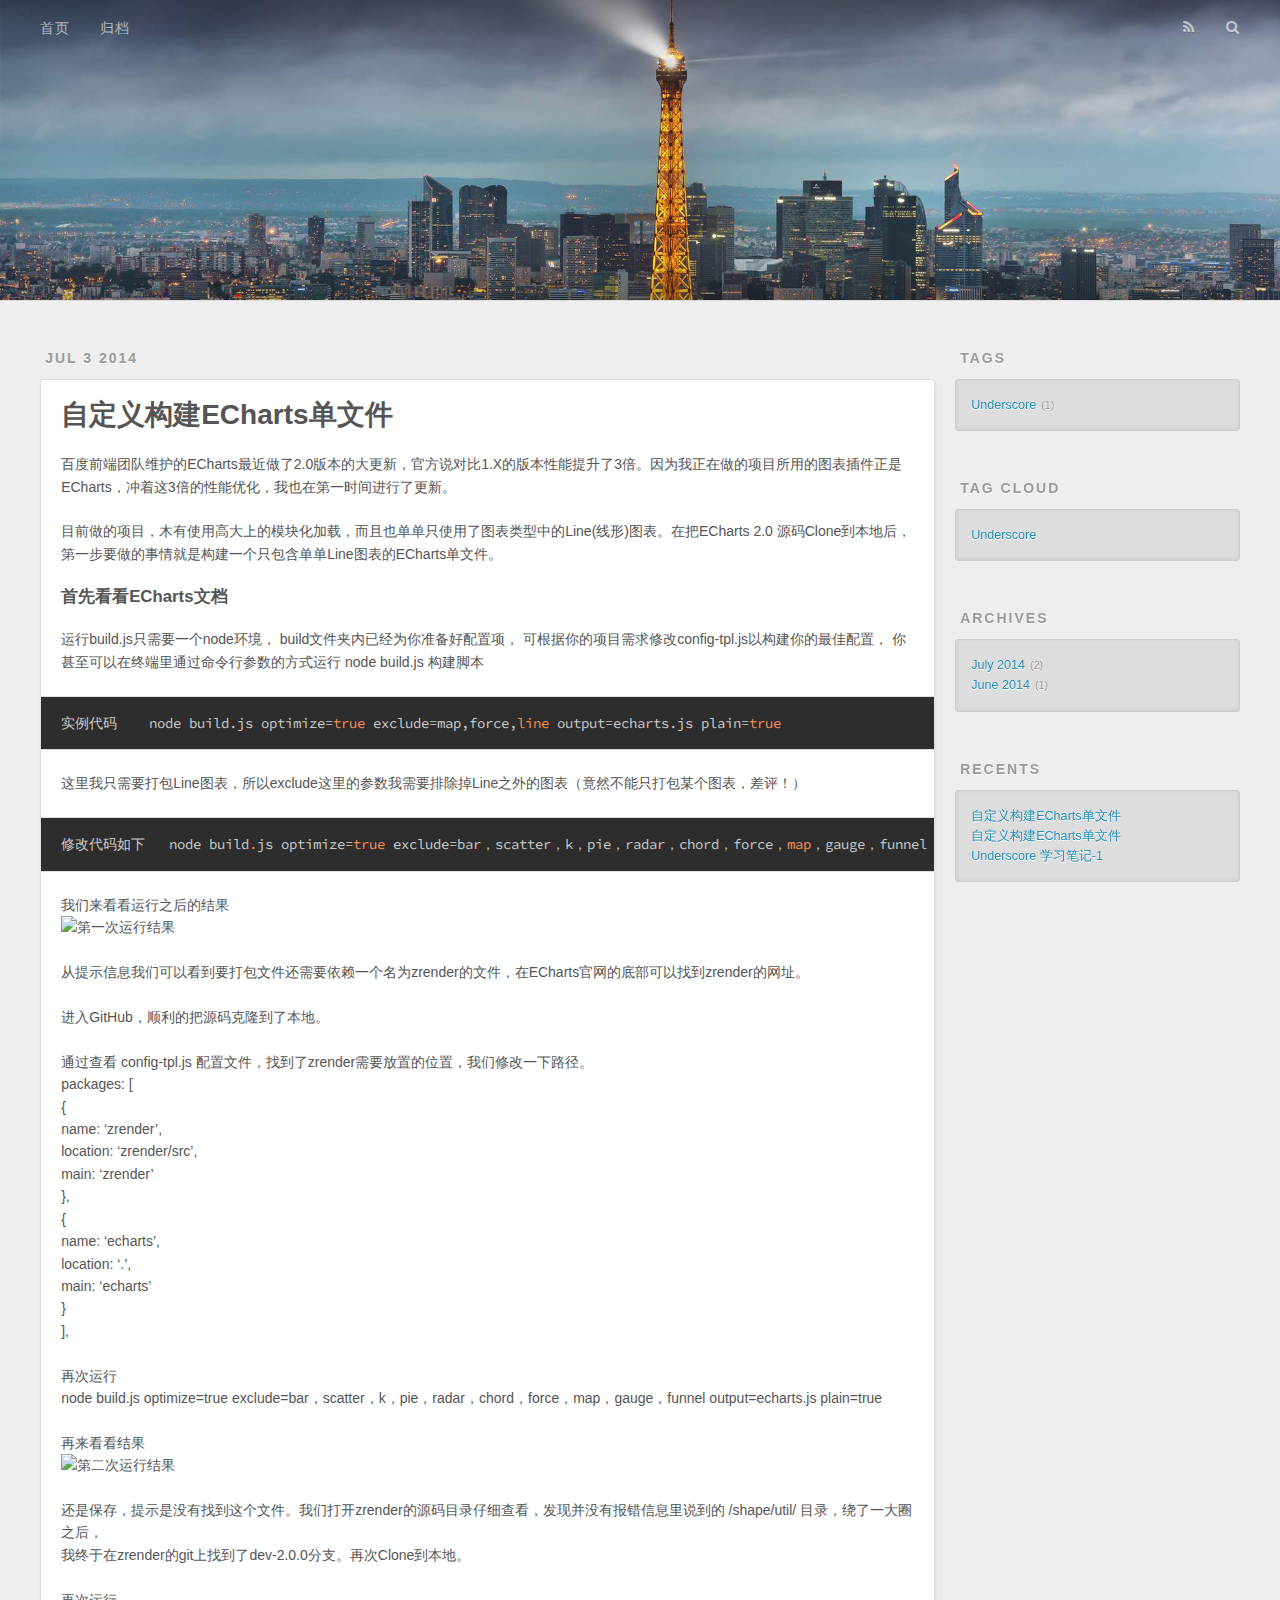
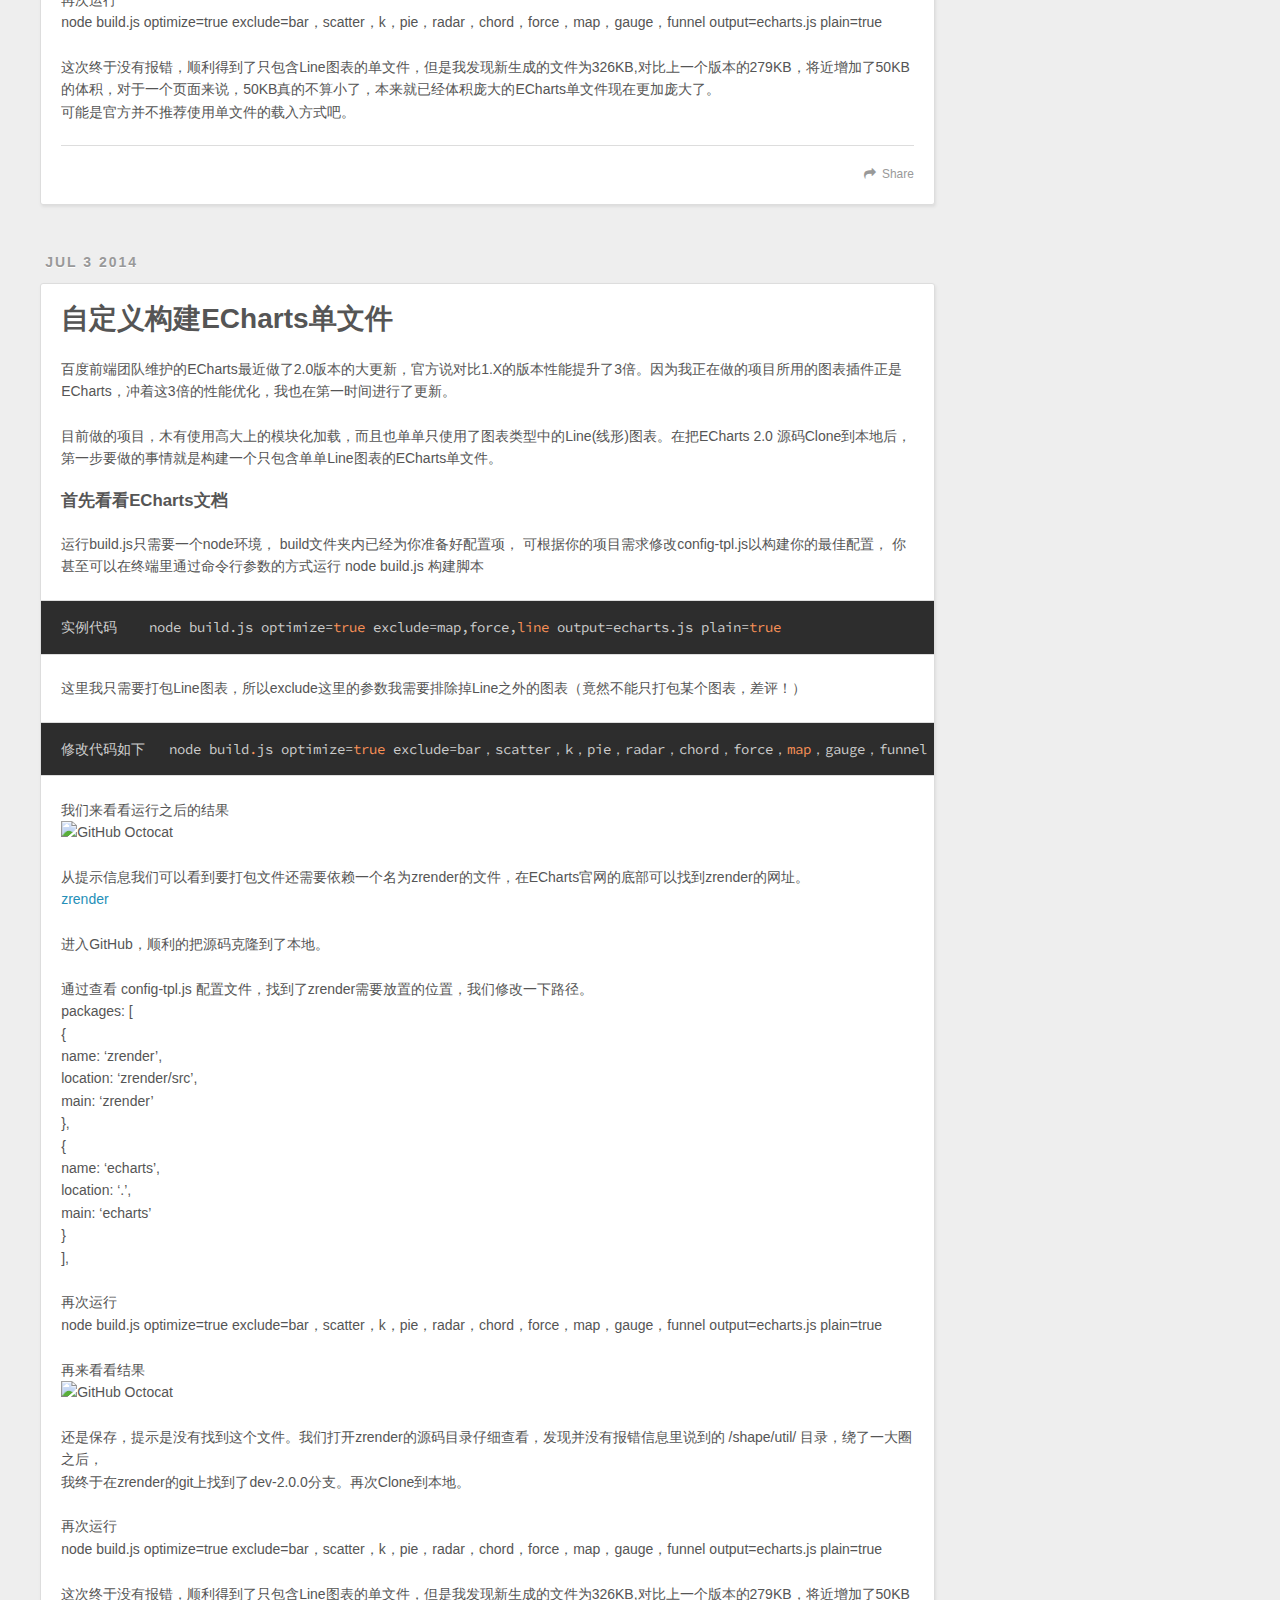
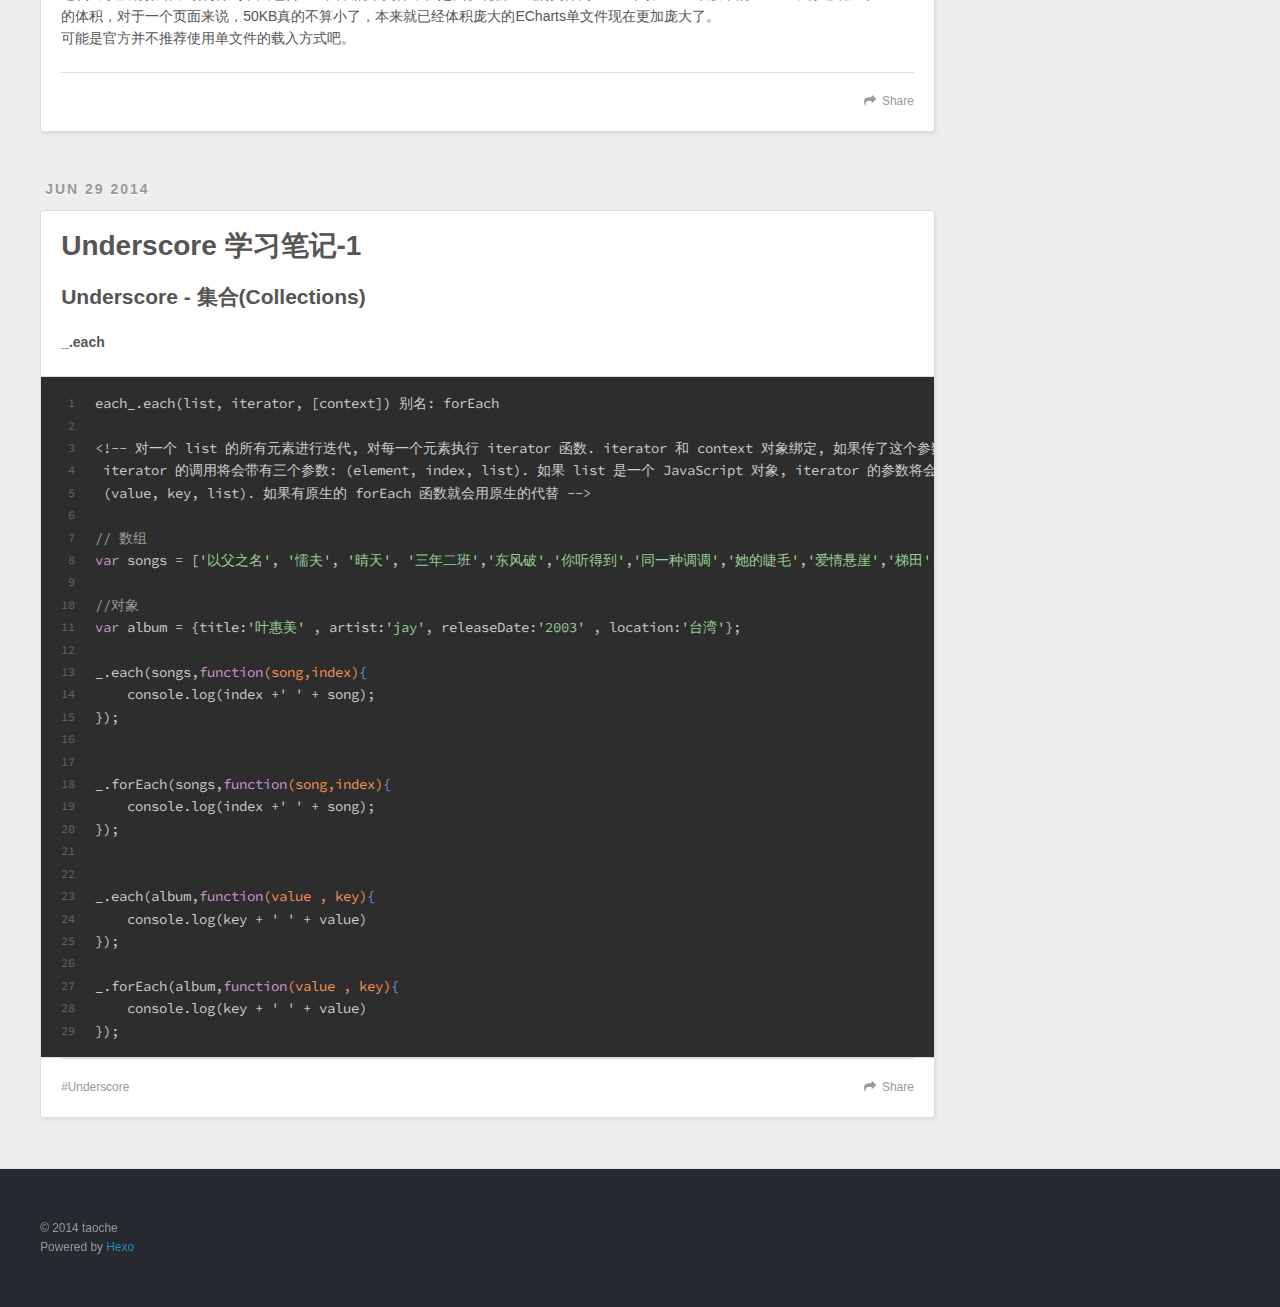
==== commit f3f5f8bf: "Site updated: 2014-07-03 22:56:03" ====
--- a/archives/index.html
+++ b/archives/index.html
@@ -90,7 +90,7 @@
 </code></pre><p>这里我只需要打包Line图表，所以exclude这里的参数我需要排除掉Line之外的图表（竟然不能只打包某个图表，差评！）</p>
 <pre><code>修改代码如下   node build<span class="built_in">.</span>js optimize<span class="subst">=</span><span class="literal">true</span> exclude<span class="subst">=</span>bar，scatter，k，pie，radar，chord，force，<span class="built_in">map</span>，gauge，funnel output<span class="subst">=</span>echarts<span class="built_in">.</span>js plain<span class="subst">=</span><span class="literal">true</span>
 </code></pre><p>我们来看看运行之后的结果<br><img src="http://cdn-test.qiniudn.com/echarts.png" alt="第一次运行结果"></p>
-<p>从提示信息我们可以看到要打包文件还需要依赖一个名为zrender的文件，在ECharts官网的底部可以找到zrender的网址。<br><a href="http://ecomfe.github.io/zrender/index.html" target="_blank" rel="external">zrender</a></p>
+<p>从提示信息我们可以看到要打包文件还需要依赖一个名为zrender的文件，在ECharts官网的底部可以找到zrender的网址。</p>
 <p>进入GitHub，顺利的把源码克隆到了本地。</p>
 <p>通过查看 config-tpl.js 配置文件，找到了zrender需要放置的位置，我们修改一下路径。<br>    packages: [<br>            {<br>                name: ‘zrender’,<br>                location: ‘zrender/src’,<br>                main: ‘zrender’<br>            },<br>            {<br>                name: ‘echarts’,<br>                location: ‘.’,<br>                main: ‘echarts’<br>            }<br>        ],</p>
 <p>再次运行<br>    node build.js optimize=true exclude=bar，scatter，k，pie，radar，chord，force，map，gauge，funnel output=echarts.js plain=true</p>
@@ -102,7 +102,7 @@
       
     </div>
     <footer class="article-footer">
-      <a data-url="http://yoursite.com/2014/07/03/ECharts图表单标签引入/" data-id="udtagiuf7wss55zn" class="article-share-link">Share</a>
+      <a data-url="http://yoursite.com/2014/07/03/ECharts图表单标签引入/" data-id="grbo6c55cf00wyop" class="article-share-link">Share</a>
       
       
     </footer>
@@ -154,7 +154,7 @@
       
     </div>
     <footer class="article-footer">
-      <a data-url="http://yoursite.com/2014/07/03/echarts/" data-id="npt8zjxq0turgm61" class="article-share-link">Share</a>
+      <a data-url="http://yoursite.com/2014/07/03/echarts/" data-id="u91bx6a3jpaorgap" class="article-share-link">Share</a>
       
       
     </footer>
@@ -250,7 +250,7 @@
       
     </div>
     <footer class="article-footer">
-      <a data-url="http://yoursite.com/2014/06/29/Underscore/" data-id="phjgx7tijlntquig" class="article-share-link">Share</a>
+      <a data-url="http://yoursite.com/2014/06/29/Underscore/" data-id="9b9rb1j1vvi9lzo7" class="article-share-link">Share</a>
       
       
   <ul class="article-tag-list"><li class="article-tag-list-item"><a class="article-tag-list-link" href="/tags/Underscore/">Underscore</a></li></ul>
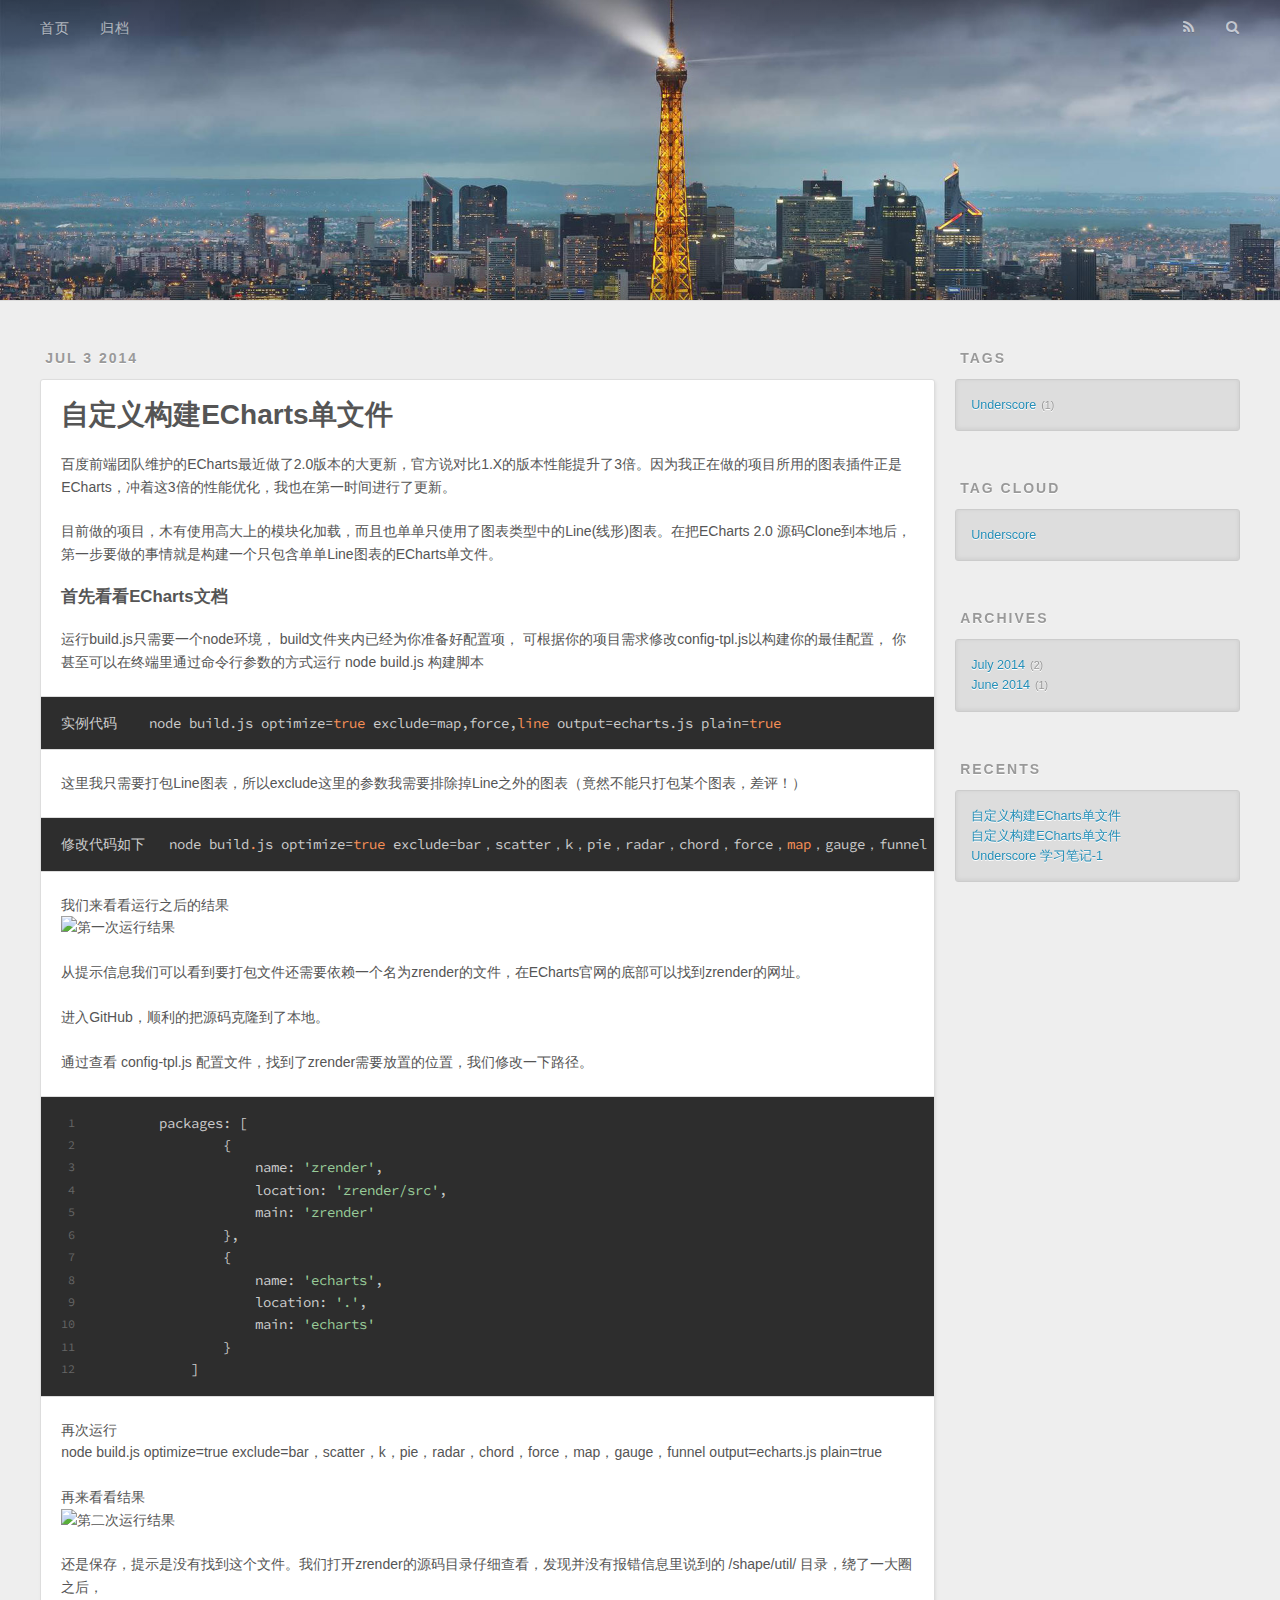
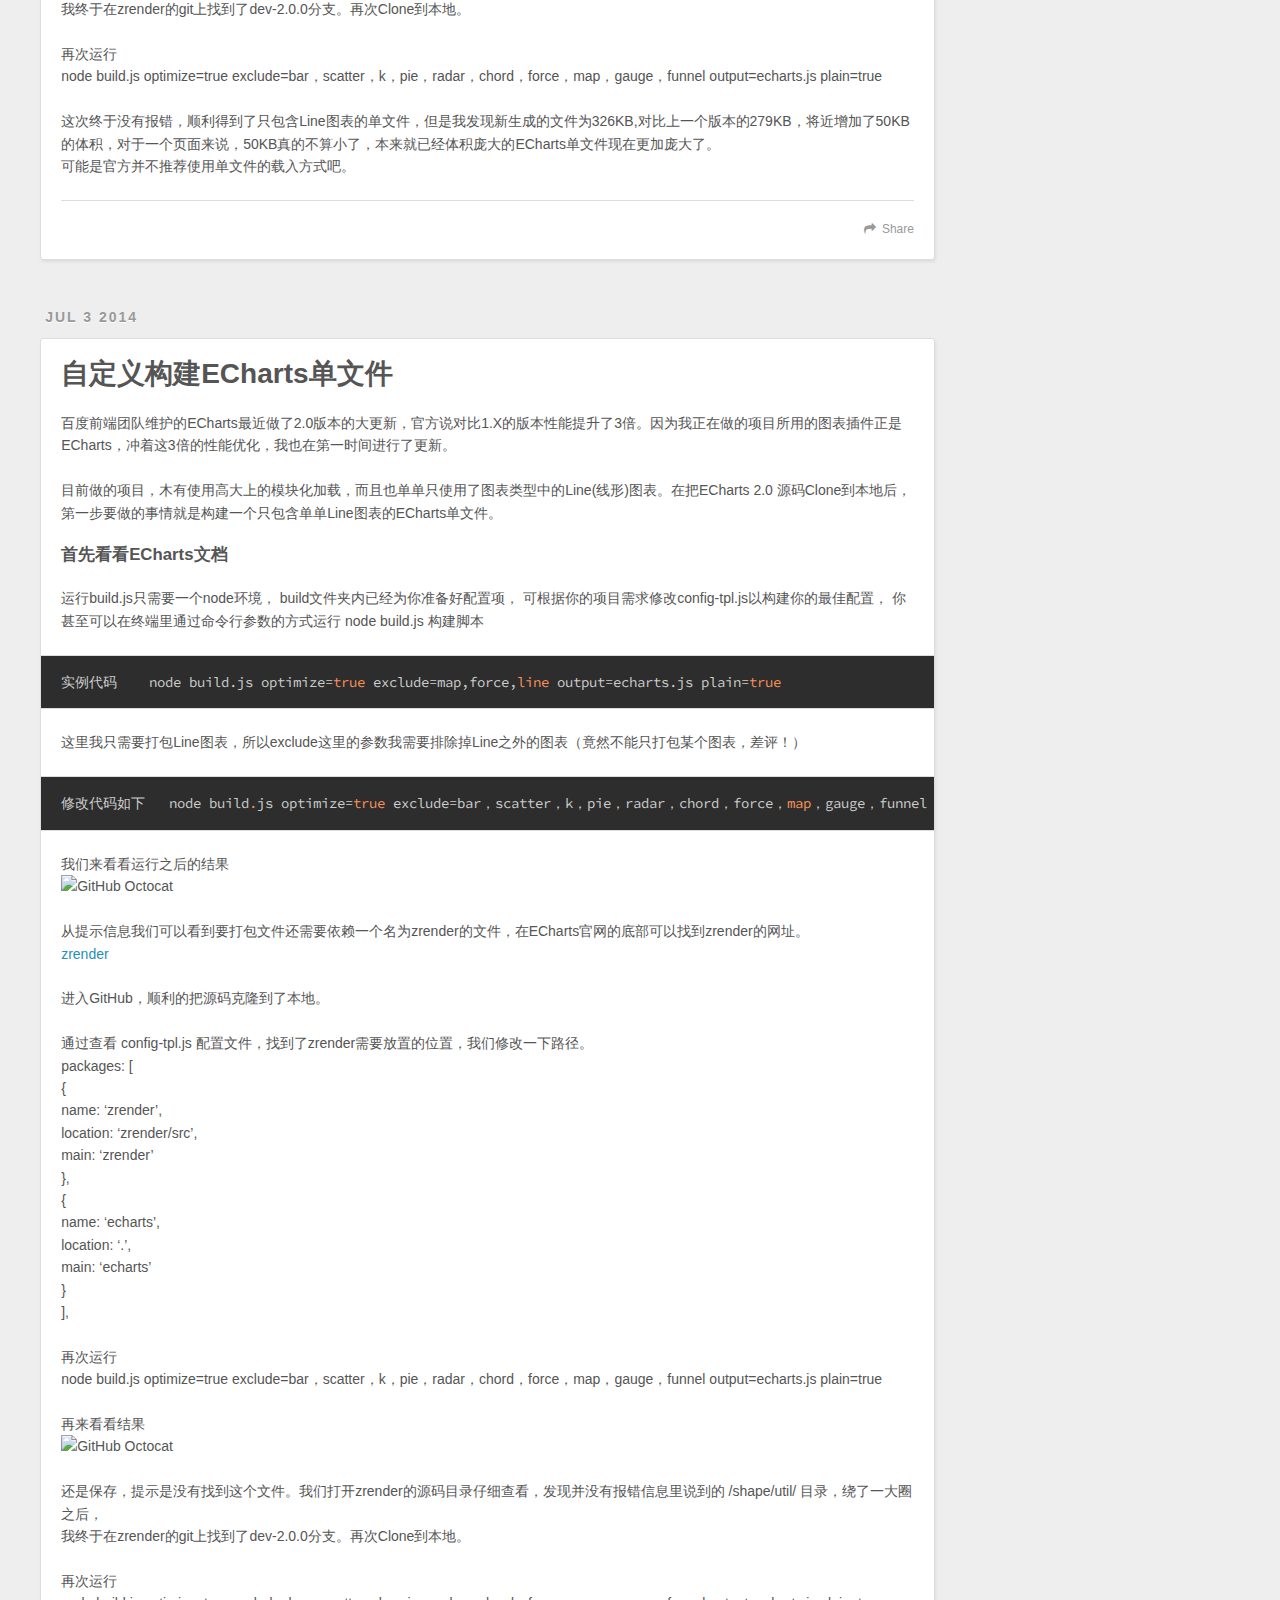
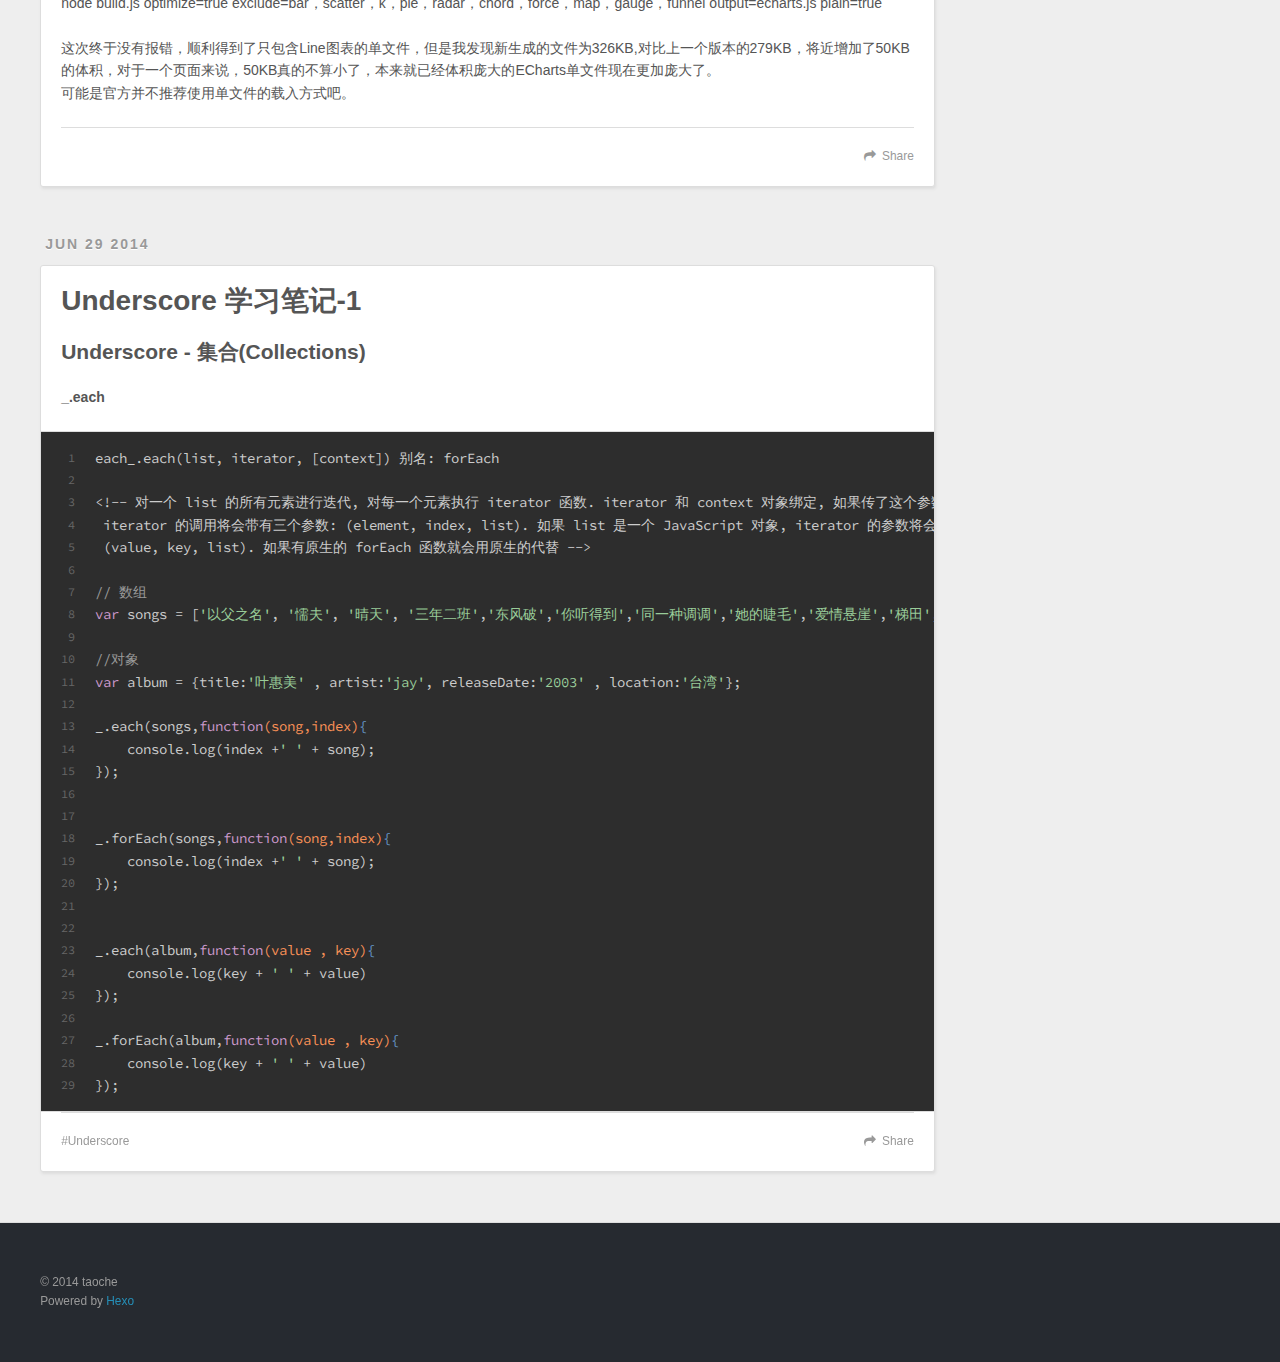
==== commit f14a7da1: "Site updated: 2014-07-03 22:57:30" ====
--- a/archives/index.html
+++ b/archives/index.html
@@ -92,7 +92,33 @@
 </code></pre><p>我们来看看运行之后的结果<br><img src="http://cdn-test.qiniudn.com/echarts.png" alt="第一次运行结果"></p>
 <p>从提示信息我们可以看到要打包文件还需要依赖一个名为zrender的文件，在ECharts官网的底部可以找到zrender的网址。</p>
 <p>进入GitHub，顺利的把源码克隆到了本地。</p>
-<p>通过查看 config-tpl.js 配置文件，找到了zrender需要放置的位置，我们修改一下路径。<br>    packages: [<br>            {<br>                name: ‘zrender’,<br>                location: ‘zrender/src’,<br>                main: ‘zrender’<br>            },<br>            {<br>                name: ‘echarts’,<br>                location: ‘.’,<br>                main: ‘echarts’<br>            }<br>        ],</p>
+<p>通过查看 config-tpl.js 配置文件，找到了zrender需要放置的位置，我们修改一下路径。</p>
+<figure class="highlight scala"><table><tr><td class="gutter"><pre>1
+2
+3
+4
+5
+6
+7
+8
+9
+10
+11
+12
+</pre></td><td class="code"><pre>	packages: [
+	        {
+	            name: <span class="string">'zrender'</span>,
+	            location: <span class="string">'zrender/src'</span>,
+	            main: <span class="string">'zrender'</span>
+	        },
+	        {
+	            name: <span class="string">'echarts'</span>,
+	            location: <span class="string">'.'</span>,
+	            main: <span class="string">'echarts'</span>
+	        }
+	    ]
+</pre></td></tr></table></figure>
+
 <p>再次运行<br>    node build.js optimize=true exclude=bar，scatter，k，pie，radar，chord，force，map，gauge，funnel output=echarts.js plain=true</p>
 <p>再来看看结果<br><img src="http://cdn-test.qiniudn.com/echarts02.png" alt="第二次运行结果"></p>
 <p>还是保存，提示是没有找到这个文件。我们打开zrender的源码目录仔细查看，发现并没有报错信息里说到的 /shape/util/ 目录，绕了一大圈之后，<br>我终于在zrender的git上找到了dev-2.0.0分支。再次Clone到本地。</p>
@@ -102,7 +128,7 @@
       
     </div>
     <footer class="article-footer">
-      <a data-url="http://yoursite.com/2014/07/03/ECharts图表单标签引入/" data-id="grbo6c55cf00wyop" class="article-share-link">Share</a>
+      <a data-url="http://yoursite.com/2014/07/03/ECharts图表单标签引入/" data-id="q1160x5b1pvfkjh5" class="article-share-link">Share</a>
       
       
     </footer>
@@ -154,7 +180,7 @@
       
     </div>
     <footer class="article-footer">
-      <a data-url="http://yoursite.com/2014/07/03/echarts/" data-id="u91bx6a3jpaorgap" class="article-share-link">Share</a>
+      <a data-url="http://yoursite.com/2014/07/03/echarts/" data-id="18nmh8h0cke6shko" class="article-share-link">Share</a>
       
       
     </footer>
@@ -250,7 +276,7 @@
       
     </div>
     <footer class="article-footer">
-      <a data-url="http://yoursite.com/2014/06/29/Underscore/" data-id="9b9rb1j1vvi9lzo7" class="article-share-link">Share</a>
+      <a data-url="http://yoursite.com/2014/06/29/Underscore/" data-id="hd6g6z358dcli9hb" class="article-share-link">Share</a>
       
       
   <ul class="article-tag-list"><li class="article-tag-list-item"><a class="article-tag-list-link" href="/tags/Underscore/">Underscore</a></li></ul>
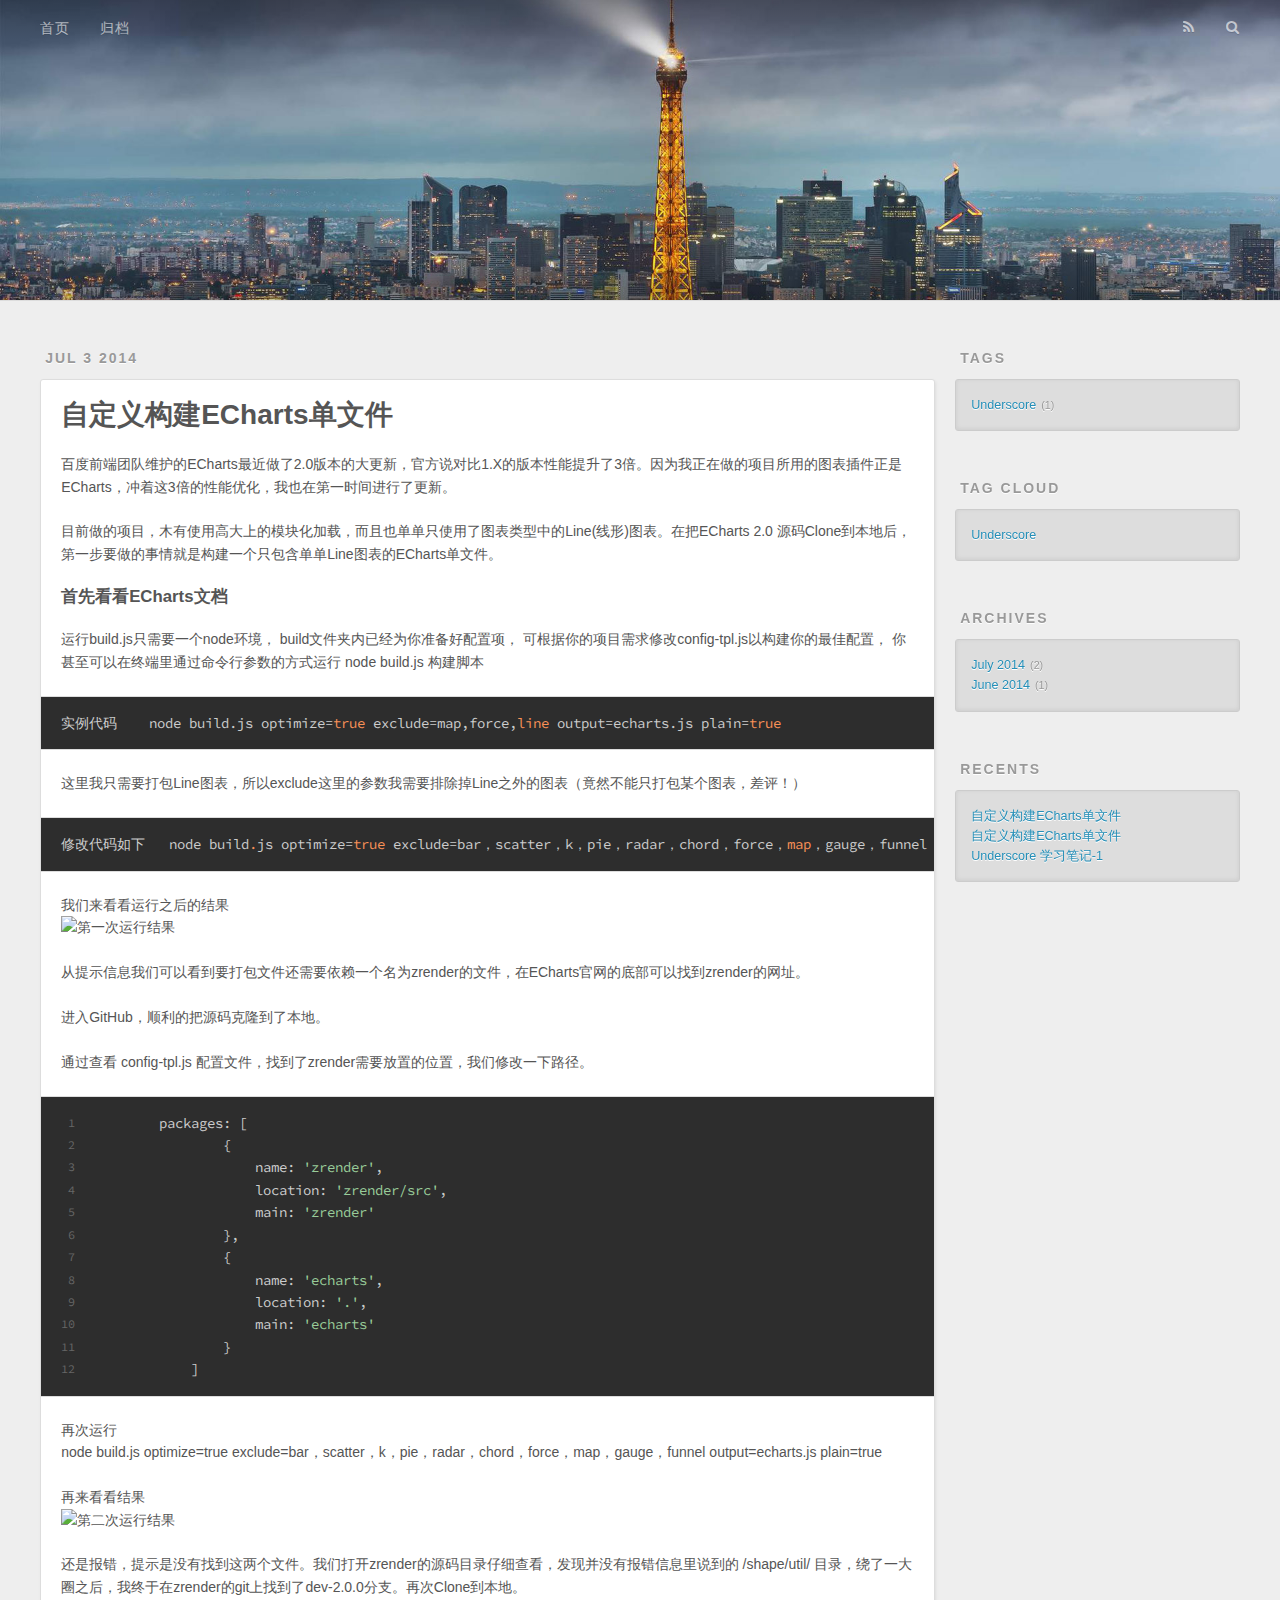
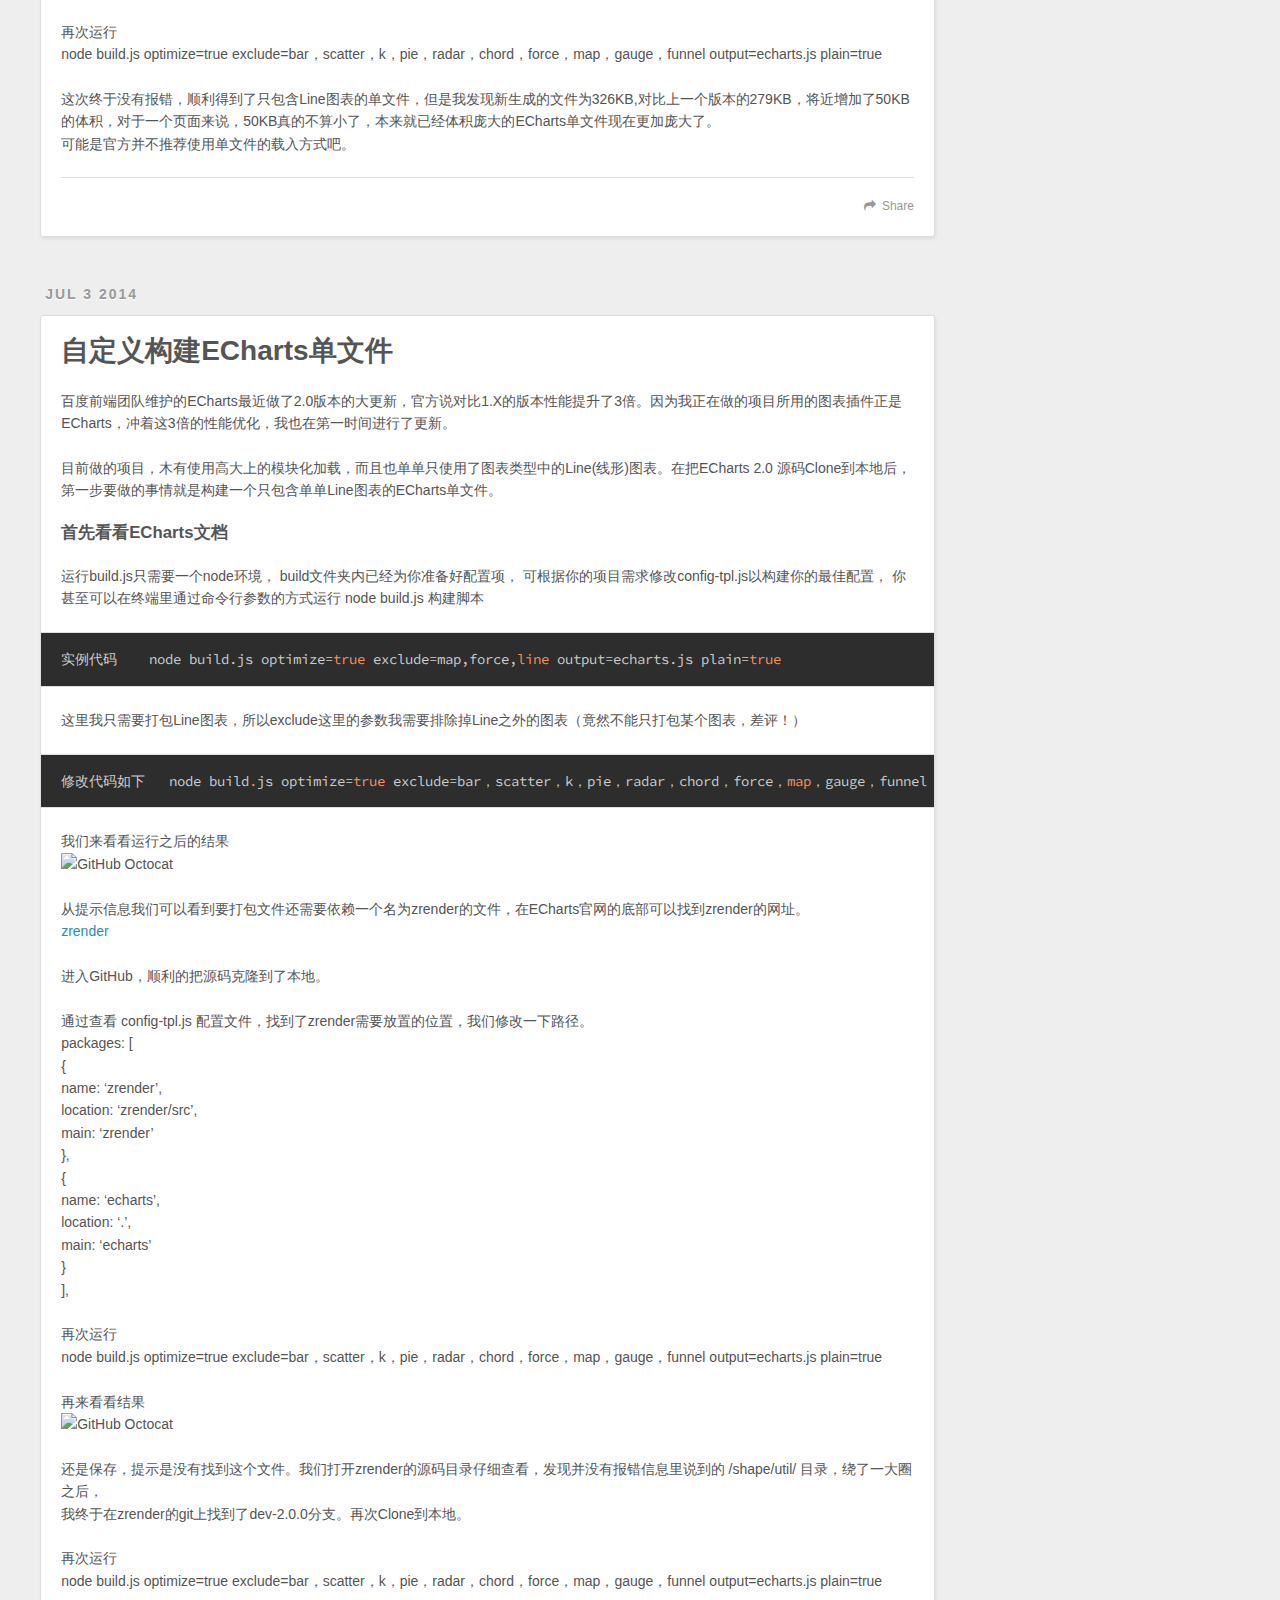
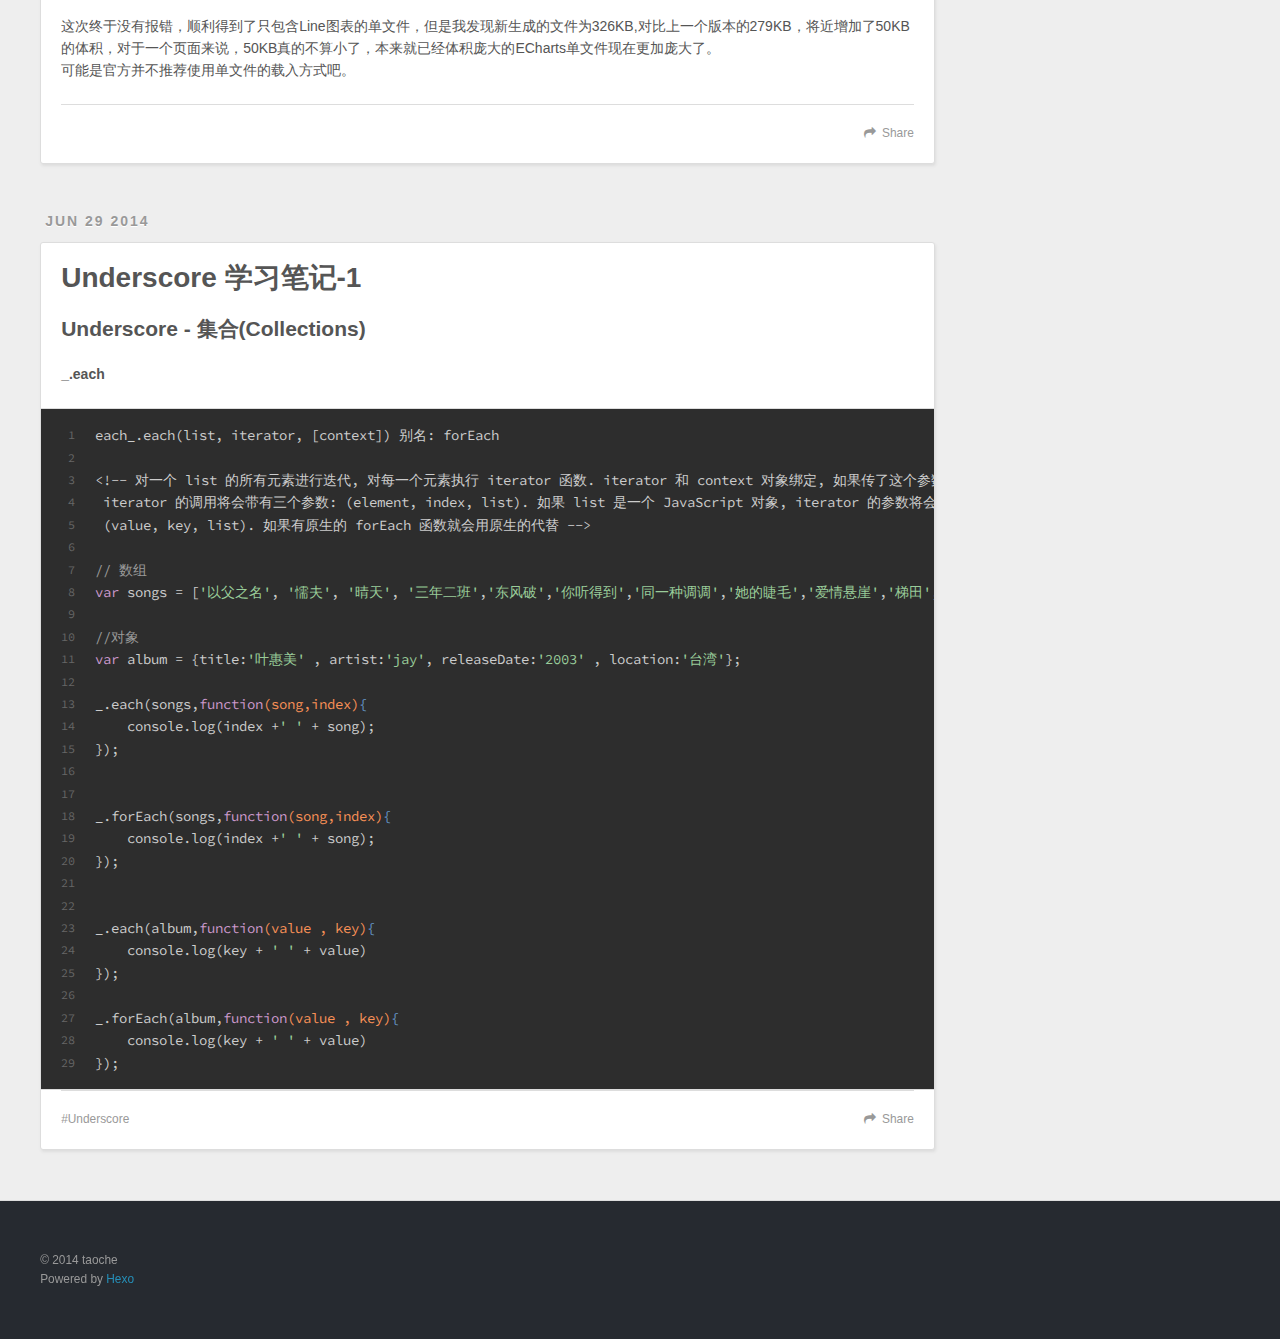
==== commit 93c358d0: "Site updated: 2014-07-03 22:58:30" ====
--- a/archives/index.html
+++ b/archives/index.html
@@ -121,14 +121,14 @@
 
 <p>再次运行<br>    node build.js optimize=true exclude=bar，scatter，k，pie，radar，chord，force，map，gauge，funnel output=echarts.js plain=true</p>
 <p>再来看看结果<br><img src="http://cdn-test.qiniudn.com/echarts02.png" alt="第二次运行结果"></p>
-<p>还是保存，提示是没有找到这个文件。我们打开zrender的源码目录仔细查看，发现并没有报错信息里说到的 /shape/util/ 目录，绕了一大圈之后，<br>我终于在zrender的git上找到了dev-2.0.0分支。再次Clone到本地。</p>
+<p>还是报错，提示是没有找到这两个文件。我们打开zrender的源码目录仔细查看，发现并没有报错信息里说到的 /shape/util/ 目录，绕了一大圈之后，我终于在zrender的git上找到了dev-2.0.0分支。再次Clone到本地。</p>
 <p>再次运行<br>    node build.js optimize=true exclude=bar，scatter，k，pie，radar，chord，force，map，gauge，funnel output=echarts.js plain=true</p>
 <p>这次终于没有报错，顺利得到了只包含Line图表的单文件，但是我发现新生成的文件为326KB,对比上一个版本的279KB，将近增加了50KB的体积，对于一个页面来说，50KB真的不算小了，本来就已经体积庞大的ECharts单文件现在更加庞大了。<br>可能是官方并不推荐使用单文件的载入方式吧。</p>
 
       
     </div>
     <footer class="article-footer">
-      <a data-url="http://yoursite.com/2014/07/03/ECharts图表单标签引入/" data-id="q1160x5b1pvfkjh5" class="article-share-link">Share</a>
+      <a data-url="http://yoursite.com/2014/07/03/ECharts图表单标签引入/" data-id="3ip9f9gtdmnqy8mx" class="article-share-link">Share</a>
       
       
     </footer>
@@ -180,7 +180,7 @@
       
     </div>
     <footer class="article-footer">
-      <a data-url="http://yoursite.com/2014/07/03/echarts/" data-id="18nmh8h0cke6shko" class="article-share-link">Share</a>
+      <a data-url="http://yoursite.com/2014/07/03/echarts/" data-id="ffle5qwoqvla2wgw" class="article-share-link">Share</a>
       
       
     </footer>
@@ -276,7 +276,7 @@
       
     </div>
     <footer class="article-footer">
-      <a data-url="http://yoursite.com/2014/06/29/Underscore/" data-id="hd6g6z358dcli9hb" class="article-share-link">Share</a>
+      <a data-url="http://yoursite.com/2014/06/29/Underscore/" data-id="hbpzyc72xqwmkrgq" class="article-share-link">Share</a>
       
       
   <ul class="article-tag-list"><li class="article-tag-list-item"><a class="article-tag-list-link" href="/tags/Underscore/">Underscore</a></li></ul>
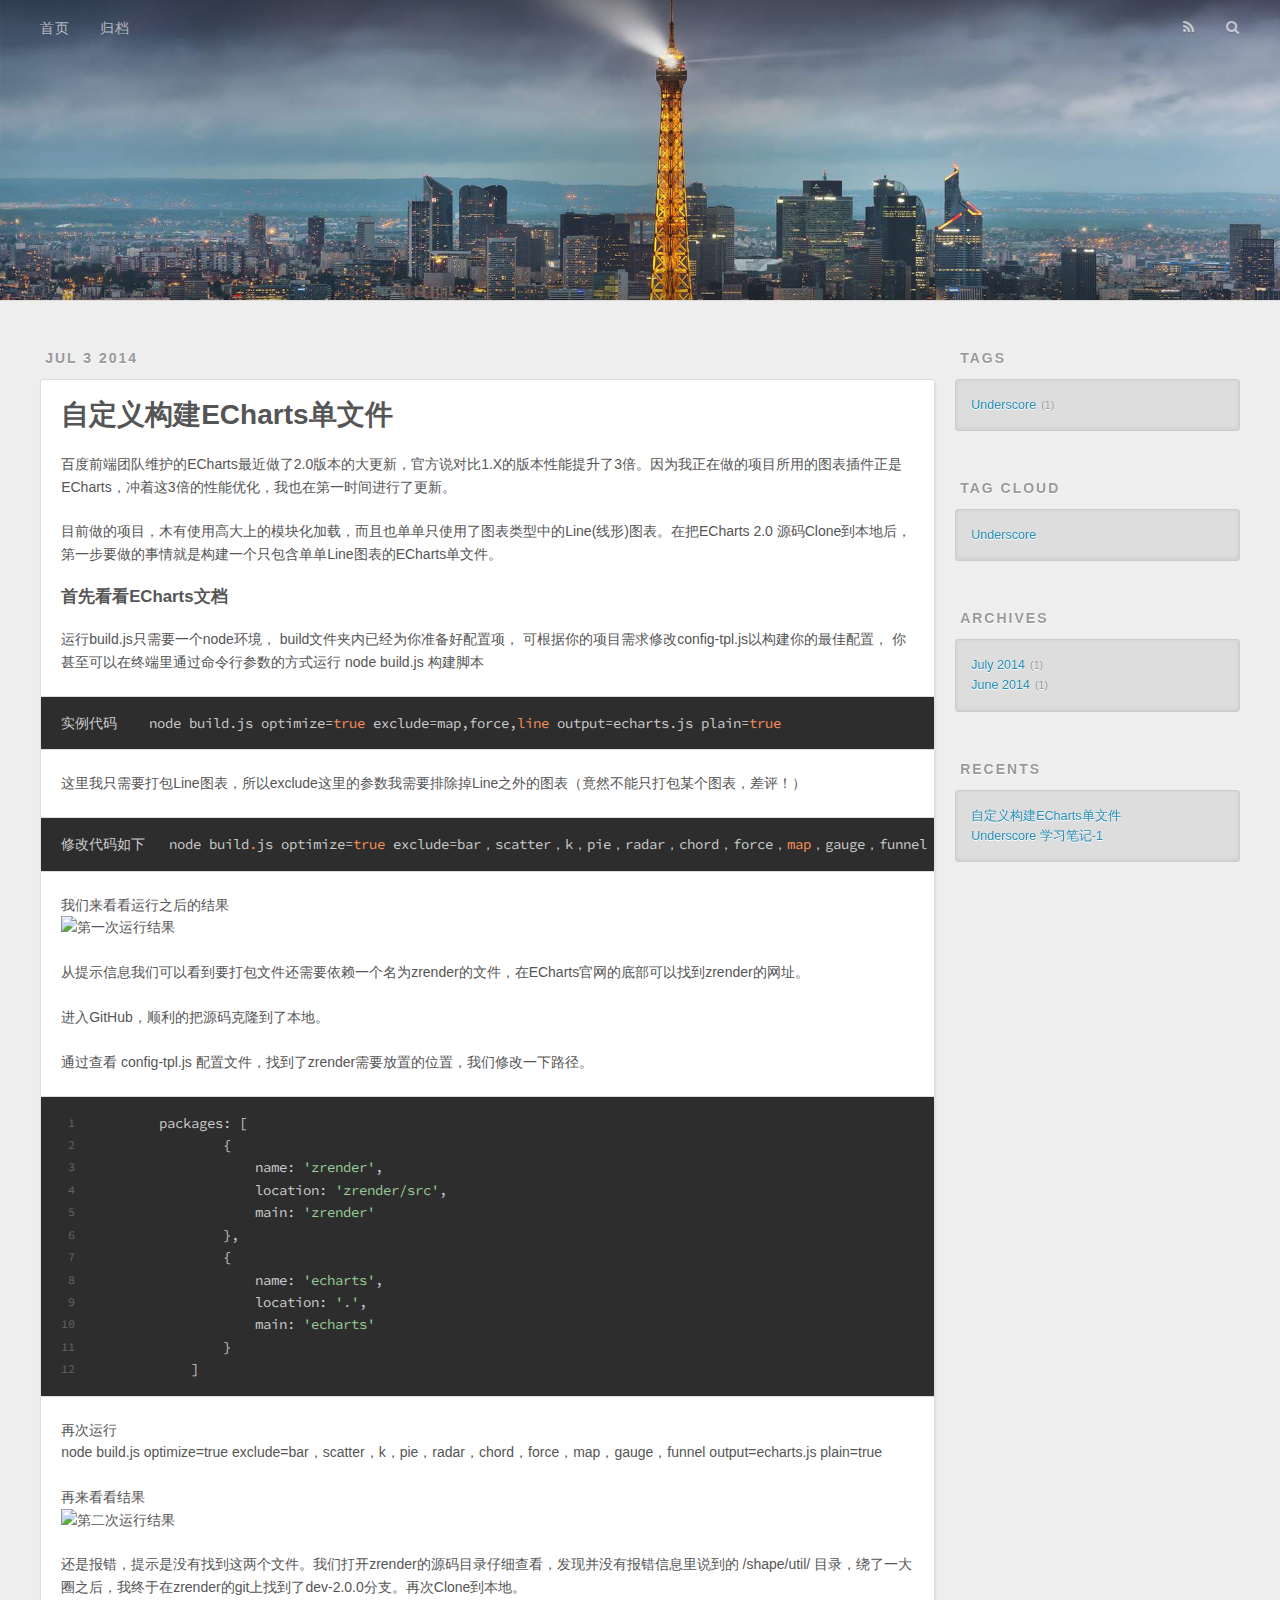
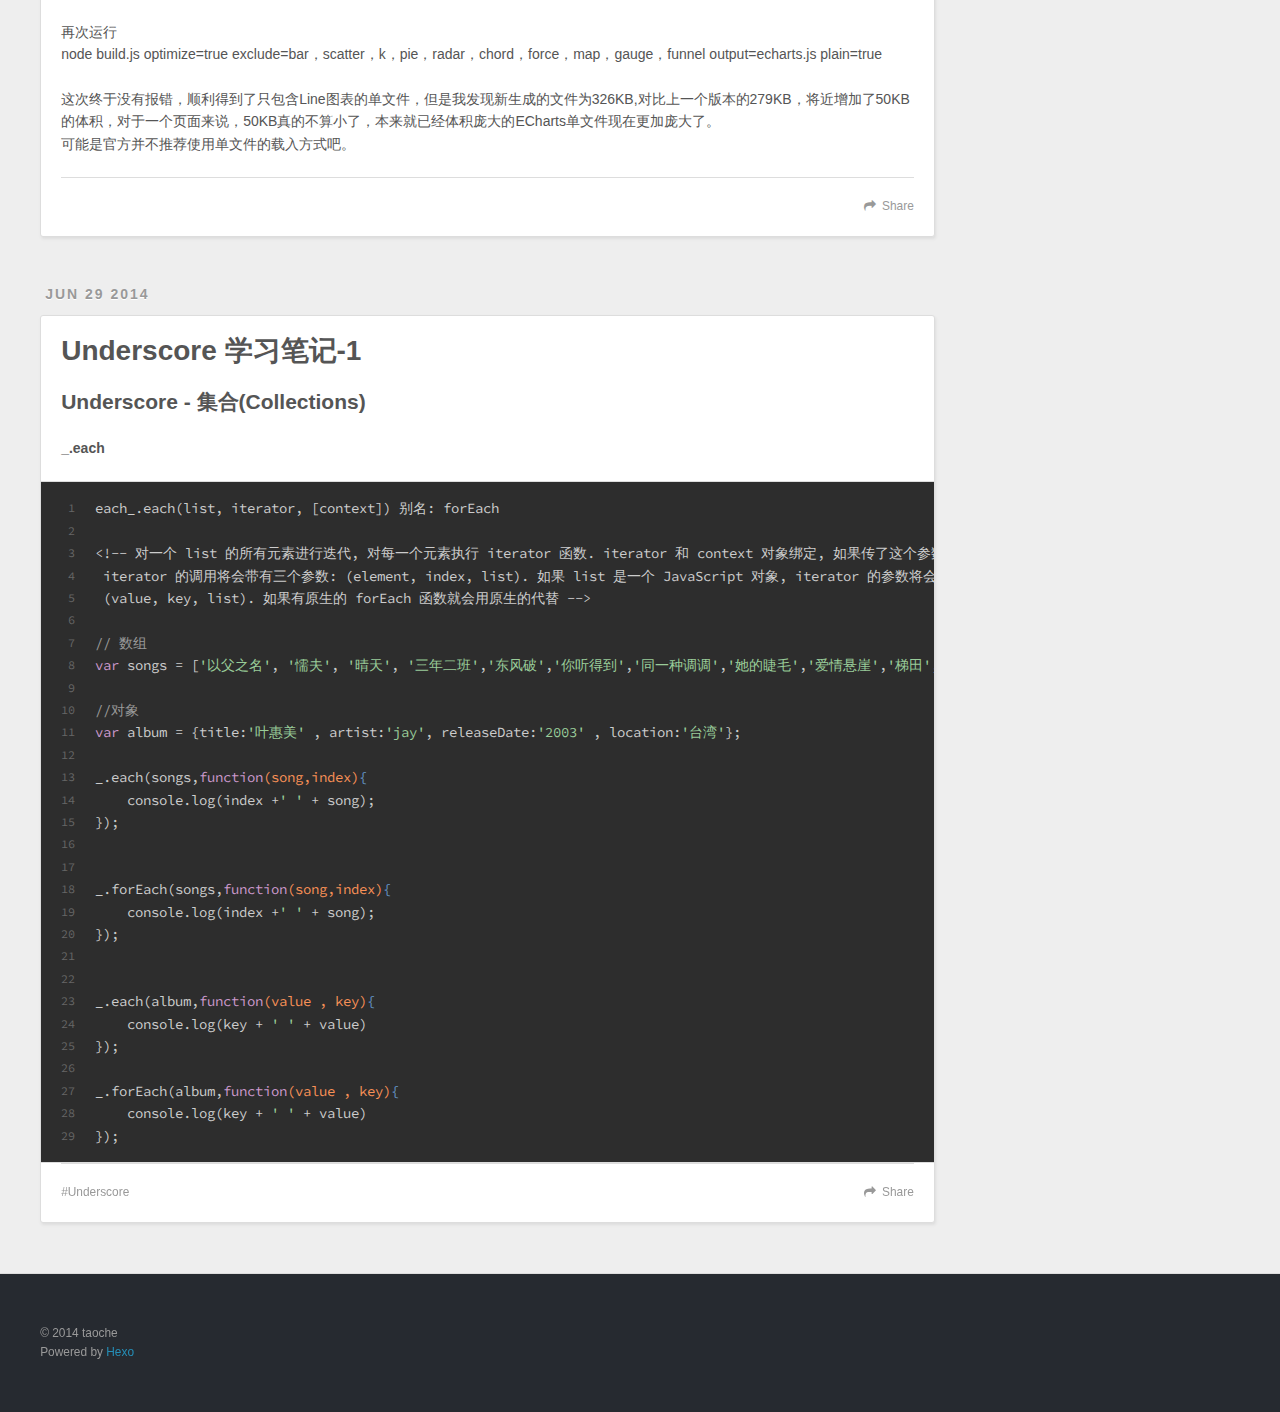
==== commit dfc418ee: "Site updated: 2014-07-03 23:01:06" ====
--- a/archives/index.html
+++ b/archives/index.html
@@ -60,9 +60,9 @@
       <div class="outer">
         <section id="main">
   
-    <article id="post-ECharts图表单标签引入" class="article article-type-post" itemscope itemprop="blogPost">
+    <article id="post-echarts" class="article article-type-post" itemscope itemprop="blogPost">
   <div class="article-meta">
-    <a href="/2014/07/03/ECharts图表单标签引入/" class="article-date">
+    <a href="/2014/07/03/echarts/" class="article-date">
   <time datetime="2014-07-03T14:10:03.000Z" itemprop="datePublished">Jul 3 2014</time>
 </a>
     
@@ -74,7 +74,7 @@
         
   
     <h1 itemprop="name">
-      <a class="article-title" href="/2014/07/03/ECharts图表单标签引入/">自定义构建ECharts单文件</a>
+      <a class="article-title" href="/2014/07/03/echarts/">自定义构建ECharts单文件</a>
     </h1>
   
 
@@ -128,59 +128,7 @@
       
     </div>
     <footer class="article-footer">
-      <a data-url="http://yoursite.com/2014/07/03/ECharts图表单标签引入/" data-id="3ip9f9gtdmnqy8mx" class="article-share-link">Share</a>
-      
-      
-    </footer>
-  </div>
-  
-</article>
-
-
-  
-    <article id="post-echarts" class="article article-type-post" itemscope itemprop="blogPost">
-  <div class="article-meta">
-    <a href="/2014/07/03/echarts/" class="article-date">
-  <time datetime="2014-07-03T14:10:03.000Z" itemprop="datePublished">Jul 3 2014</time>
-</a>
-    
-  </div>
-  <div class="article-inner">
-    
-    
-      <header class="article-header">
-        
-  
-    <h1 itemprop="name">
-      <a class="article-title" href="/2014/07/03/echarts/">自定义构建ECharts单文件</a>
-    </h1>
-  
-
-      </header>
-    
-    <div class="article-entry" itemprop="articleBody">
-      
-        <p>百度前端团队维护的ECharts最近做了2.0版本的大更新，官方说对比1.X的版本性能提升了3倍。因为我正在做的项目所用的图表插件正是ECharts，冲着这3倍的性能优化，我也在第一时间进行了更新。</p>
-<p>目前做的项目，木有使用高大上的模块化加载，而且也单单只使用了图表类型中的Line(线形)图表。在把ECharts 2.0 源码Clone到本地后，第一步要做的事情就是构建一个只包含单单Line图表的ECharts单文件。</p>
-<h4 id="首先看看ECharts文档">首先看看ECharts文档</h4>
-<p>运行build.js只需要一个node环境， build文件夹内已经为你准备好配置项， 可根据你的项目需求修改config-tpl.js以构建你的最佳配置， 你甚至可以在终端里通过命令行参数的方式运行 node build.js 构建脚本</p>
-<pre><code>实例代码    node build.js optimize=<span class="constant">true</span> exclude=map,force,<span class="built_in">line</span> output=echarts.js plain=<span class="constant">true</span>
-</code></pre><p>这里我只需要打包Line图表，所以exclude这里的参数我需要排除掉Line之外的图表（竟然不能只打包某个图表，差评！）</p>
-<pre><code>修改代码如下   node build<span class="built_in">.</span>js optimize<span class="subst">=</span><span class="literal">true</span> exclude<span class="subst">=</span>bar，scatter，k，pie，radar，chord，force，<span class="built_in">map</span>，gauge，funnel output<span class="subst">=</span>echarts<span class="built_in">.</span>js plain<span class="subst">=</span><span class="literal">true</span>
-</code></pre><p>我们来看看运行之后的结果<br><img src="http://cdn-test.qiniudn.com/echarts.png" alt="GitHub Octocat"></p>
-<p>从提示信息我们可以看到要打包文件还需要依赖一个名为zrender的文件，在ECharts官网的底部可以找到zrender的网址。<br><a href="http://ecomfe.github.io/zrender/index.html" target="_blank" rel="external">zrender</a></p>
-<p>进入GitHub，顺利的把源码克隆到了本地。</p>
-<p>通过查看 config-tpl.js 配置文件，找到了zrender需要放置的位置，我们修改一下路径。<br>    packages: [<br>            {<br>                name: ‘zrender’,<br>                location: ‘zrender/src’,<br>                main: ‘zrender’<br>            },<br>            {<br>                name: ‘echarts’,<br>                location: ‘.’,<br>                main: ‘echarts’<br>            }<br>        ],</p>
-<p>再次运行<br>    node build.js optimize=true exclude=bar，scatter，k，pie，radar，chord，force，map，gauge，funnel output=echarts.js plain=true</p>
-<p>再来看看结果<br><img src="http://cdn-test.qiniudn.com/echarts02.png" alt="GitHub Octocat"></p>
-<p>还是保存，提示是没有找到这个文件。我们打开zrender的源码目录仔细查看，发现并没有报错信息里说到的 /shape/util/ 目录，绕了一大圈之后，<br>我终于在zrender的git上找到了dev-2.0.0分支。再次Clone到本地。</p>
-<p>再次运行<br>    node build.js optimize=true exclude=bar，scatter，k，pie，radar，chord，force，map，gauge，funnel output=echarts.js plain=true</p>
-<p>这次终于没有报错，顺利得到了只包含Line图表的单文件，但是我发现新生成的文件为326KB,对比上一个版本的279KB，将近增加了50KB的体积，对于一个页面来说，50KB真的不算小了，本来就已经体积庞大的ECharts单文件现在更加庞大了。<br>可能是官方并不推荐使用单文件的载入方式吧。</p>
-
-      
-    </div>
-    <footer class="article-footer">
-      <a data-url="http://yoursite.com/2014/07/03/echarts/" data-id="ffle5qwoqvla2wgw" class="article-share-link">Share</a>
+      <a data-url="http://yoursite.com/2014/07/03/echarts/" data-id="l8pmhx57jmpzj3ia" class="article-share-link">Share</a>
       
       
     </footer>
@@ -276,7 +224,7 @@
       
     </div>
     <footer class="article-footer">
-      <a data-url="http://yoursite.com/2014/06/29/Underscore/" data-id="hbpzyc72xqwmkrgq" class="article-share-link">Share</a>
+      <a data-url="http://yoursite.com/2014/06/29/Underscore/" data-id="eo5yxjf867gt7ofn" class="article-share-link">Share</a>
       
       
   <ul class="article-tag-list"><li class="article-tag-list-item"><a class="article-tag-list-link" href="/tags/Underscore/">Underscore</a></li></ul>
@@ -317,7 +265,7 @@
   <div class="widget-wrap">
     <h3 class="widget-title">Archives</h3>
     <div class="widget">
-      <ul class="archive-list"><li class="archive-list-item"><a class="archive-list-link" href="/archives/2014/07">July 2014</a><span class="archive-list-count">2</span></li><li class="archive-list-item"><a class="archive-list-link" href="/archives/2014/06">June 2014</a><span class="archive-list-count">1</span></li></ul>
+      <ul class="archive-list"><li class="archive-list-item"><a class="archive-list-link" href="/archives/2014/07">July 2014</a><span class="archive-list-count">1</span></li><li class="archive-list-item"><a class="archive-list-link" href="/archives/2014/06">June 2014</a><span class="archive-list-count">1</span></li></ul>
     </div>
   </div>
 
@@ -329,10 +277,6 @@
       <ul>
         
           <li>
-            <a href="/2014/07/03/ECharts图表单标签引入/">自定义构建ECharts单文件</a>
-          </li>
-        
-          <li>
             <a href="/2014/07/03/echarts/">自定义构建ECharts单文件</a>
           </li>
         
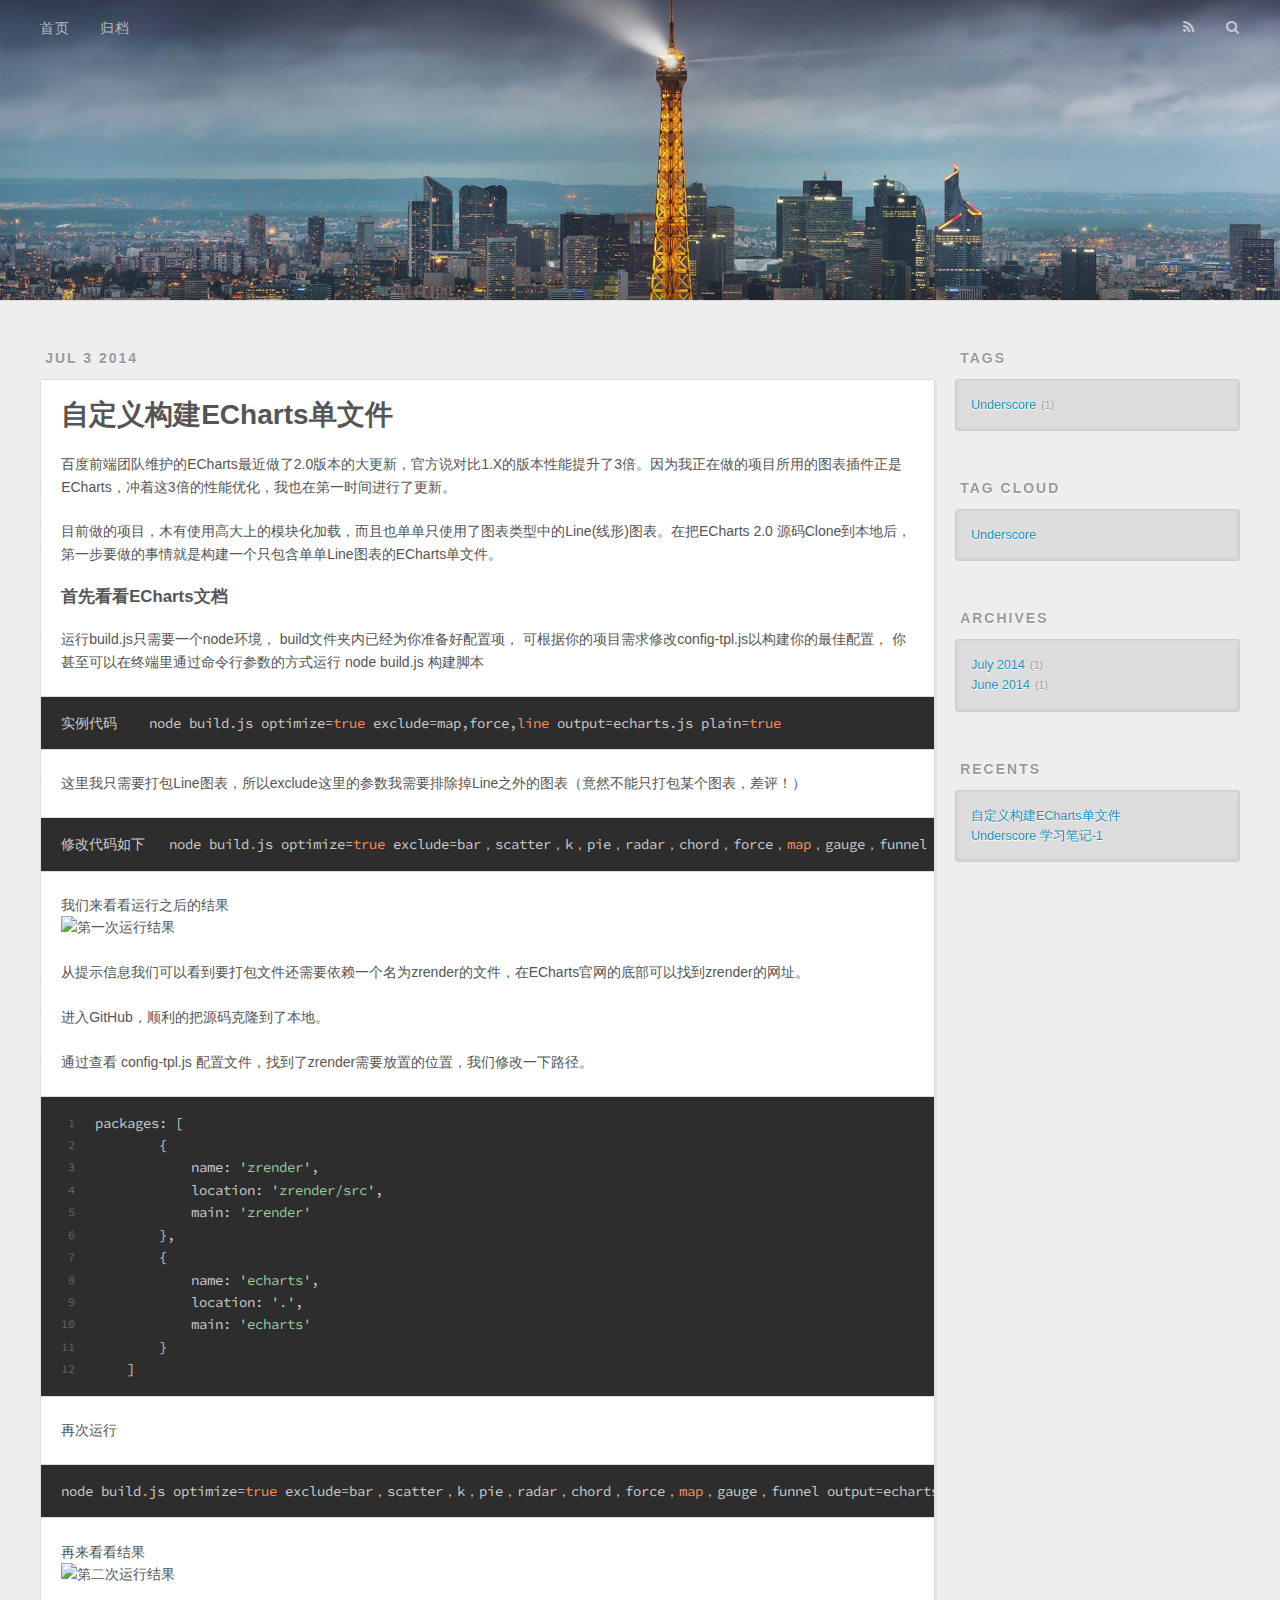
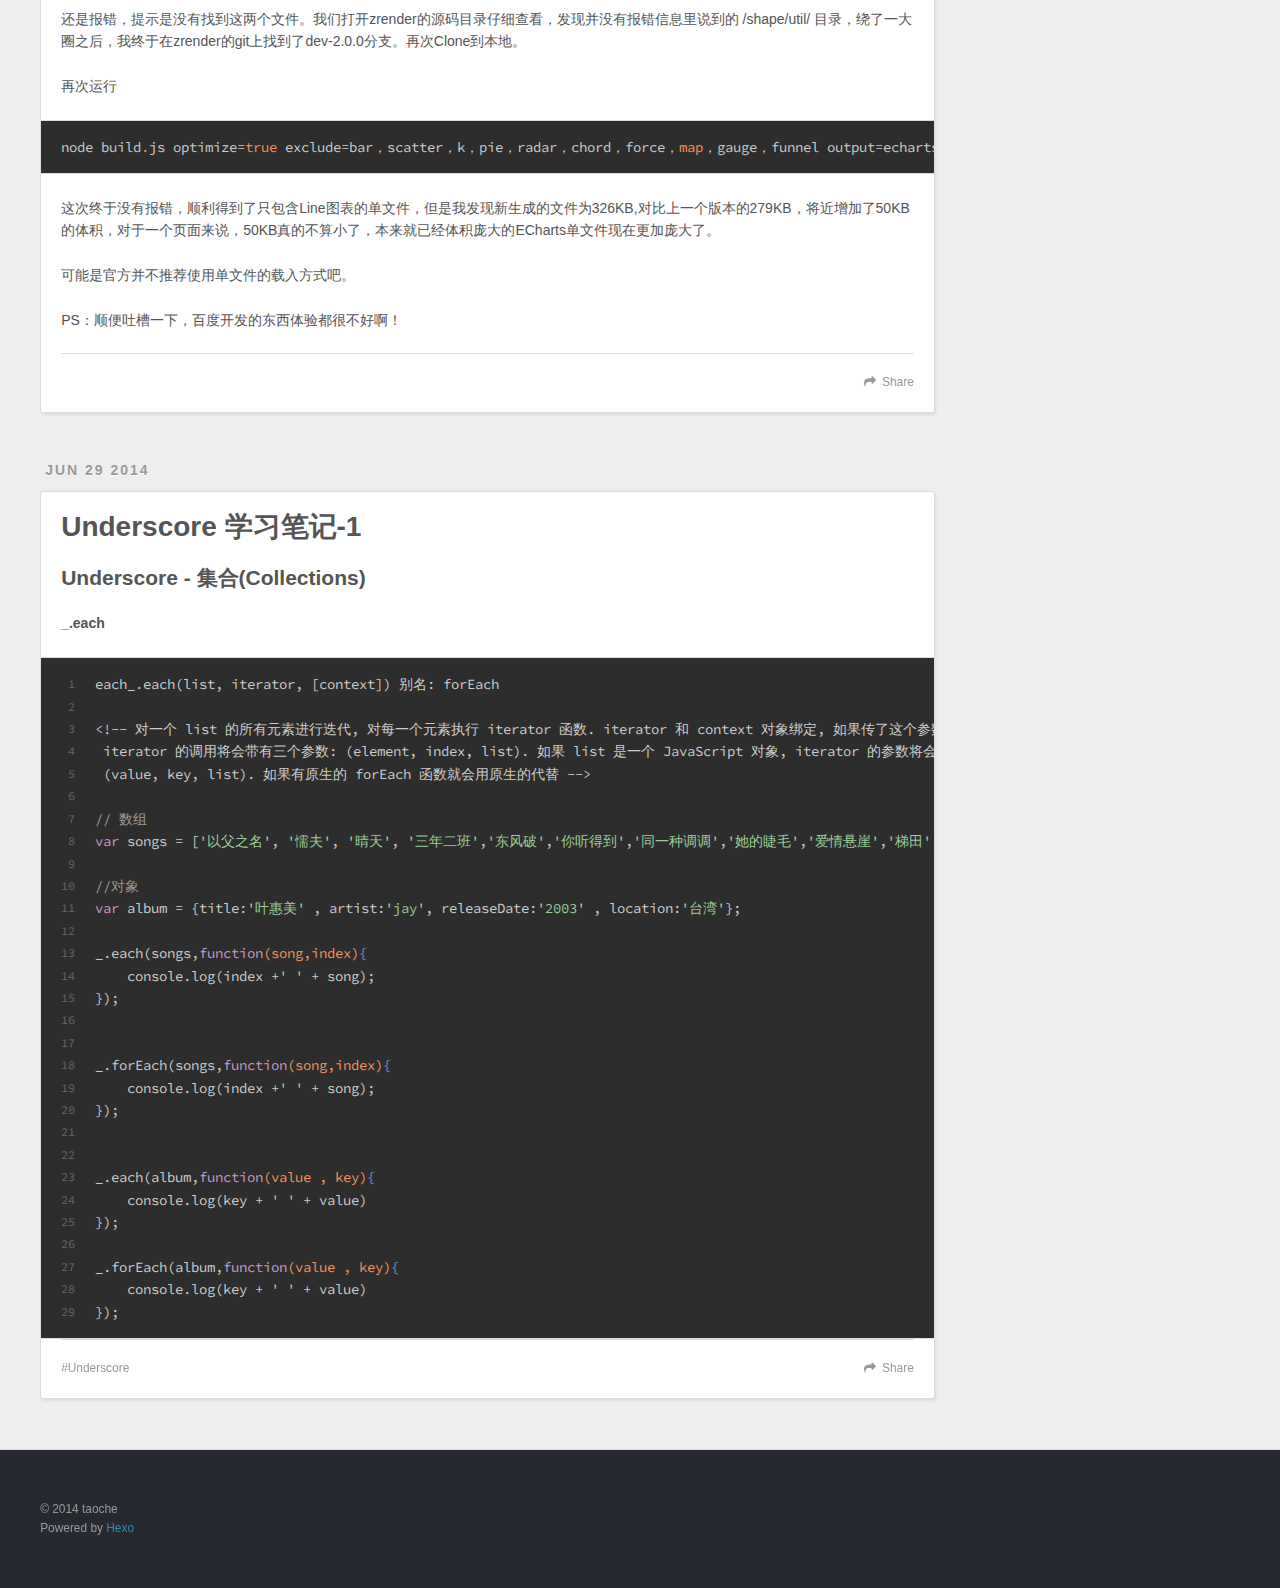
==== commit 7188249e: "Site updated: 2014-07-03 23:03:06" ====
--- a/archives/index.html
+++ b/archives/index.html
@@ -105,30 +105,34 @@
 10
 11
 12
-</pre></td><td class="code"><pre>	packages: [
-	        {
-	            name: <span class="string">'zrender'</span>,
-	            location: <span class="string">'zrender/src'</span>,
-	            main: <span class="string">'zrender'</span>
-	        },
-	        {
-	            name: <span class="string">'echarts'</span>,
-	            location: <span class="string">'.'</span>,
-	            main: <span class="string">'echarts'</span>
-	        }
-	    ]
+</pre></td><td class="code"><pre>packages: [
+        {
+            name: <span class="string">'zrender'</span>,
+            location: <span class="string">'zrender/src'</span>,
+            main: <span class="string">'zrender'</span>
+        },
+        {
+            name: <span class="string">'echarts'</span>,
+            location: <span class="string">'.'</span>,
+            main: <span class="string">'echarts'</span>
+        }
+    ]
 </pre></td></tr></table></figure>
 
-<p>再次运行<br>    node build.js optimize=true exclude=bar，scatter，k，pie，radar，chord，force，map，gauge，funnel output=echarts.js plain=true</p>
-<p>再来看看结果<br><img src="http://cdn-test.qiniudn.com/echarts02.png" alt="第二次运行结果"></p>
+<p>再次运行</p>
+<pre><code>node build<span class="built_in">.</span>js optimize<span class="subst">=</span><span class="literal">true</span> exclude<span class="subst">=</span>bar，scatter，k，pie，radar，chord，force，<span class="built_in">map</span>，gauge，funnel output<span class="subst">=</span>echarts<span class="built_in">.</span>js plain<span class="subst">=</span><span class="literal">true</span>
+</code></pre><p>再来看看结果<br><img src="http://cdn-test.qiniudn.com/echarts02.png" alt="第二次运行结果"></p>
 <p>还是报错，提示是没有找到这两个文件。我们打开zrender的源码目录仔细查看，发现并没有报错信息里说到的 /shape/util/ 目录，绕了一大圈之后，我终于在zrender的git上找到了dev-2.0.0分支。再次Clone到本地。</p>
-<p>再次运行<br>    node build.js optimize=true exclude=bar，scatter，k，pie，radar，chord，force，map，gauge，funnel output=echarts.js plain=true</p>
-<p>这次终于没有报错，顺利得到了只包含Line图表的单文件，但是我发现新生成的文件为326KB,对比上一个版本的279KB，将近增加了50KB的体积，对于一个页面来说，50KB真的不算小了，本来就已经体积庞大的ECharts单文件现在更加庞大了。<br>可能是官方并不推荐使用单文件的载入方式吧。</p>
+<p>再次运行</p>
+<pre><code>node build<span class="built_in">.</span>js optimize<span class="subst">=</span><span class="literal">true</span> exclude<span class="subst">=</span>bar，scatter，k，pie，radar，chord，force，<span class="built_in">map</span>，gauge，funnel output<span class="subst">=</span>echarts<span class="built_in">.</span>js plain<span class="subst">=</span><span class="literal">true</span>
+</code></pre><p>这次终于没有报错，顺利得到了只包含Line图表的单文件，但是我发现新生成的文件为326KB,对比上一个版本的279KB，将近增加了50KB的体积，对于一个页面来说，50KB真的不算小了，本来就已经体积庞大的ECharts单文件现在更加庞大了。</p>
+<p>可能是官方并不推荐使用单文件的载入方式吧。</p>
+<p>PS：顺便吐槽一下，百度开发的东西体验都很不好啊！</p>
 
       
     </div>
     <footer class="article-footer">
-      <a data-url="http://yoursite.com/2014/07/03/echarts/" data-id="l8pmhx57jmpzj3ia" class="article-share-link">Share</a>
+      <a data-url="http://yoursite.com/2014/07/03/echarts/" data-id="ldpsyxpp5xe0z2gl" class="article-share-link">Share</a>
       
       
     </footer>
@@ -224,7 +228,7 @@
       
     </div>
     <footer class="article-footer">
-      <a data-url="http://yoursite.com/2014/06/29/Underscore/" data-id="eo5yxjf867gt7ofn" class="article-share-link">Share</a>
+      <a data-url="http://yoursite.com/2014/06/29/Underscore/" data-id="28qcotu81zevvzno" class="article-share-link">Share</a>
       
       
   <ul class="article-tag-list"><li class="article-tag-list-item"><a class="article-tag-list-link" href="/tags/Underscore/">Underscore</a></li></ul>
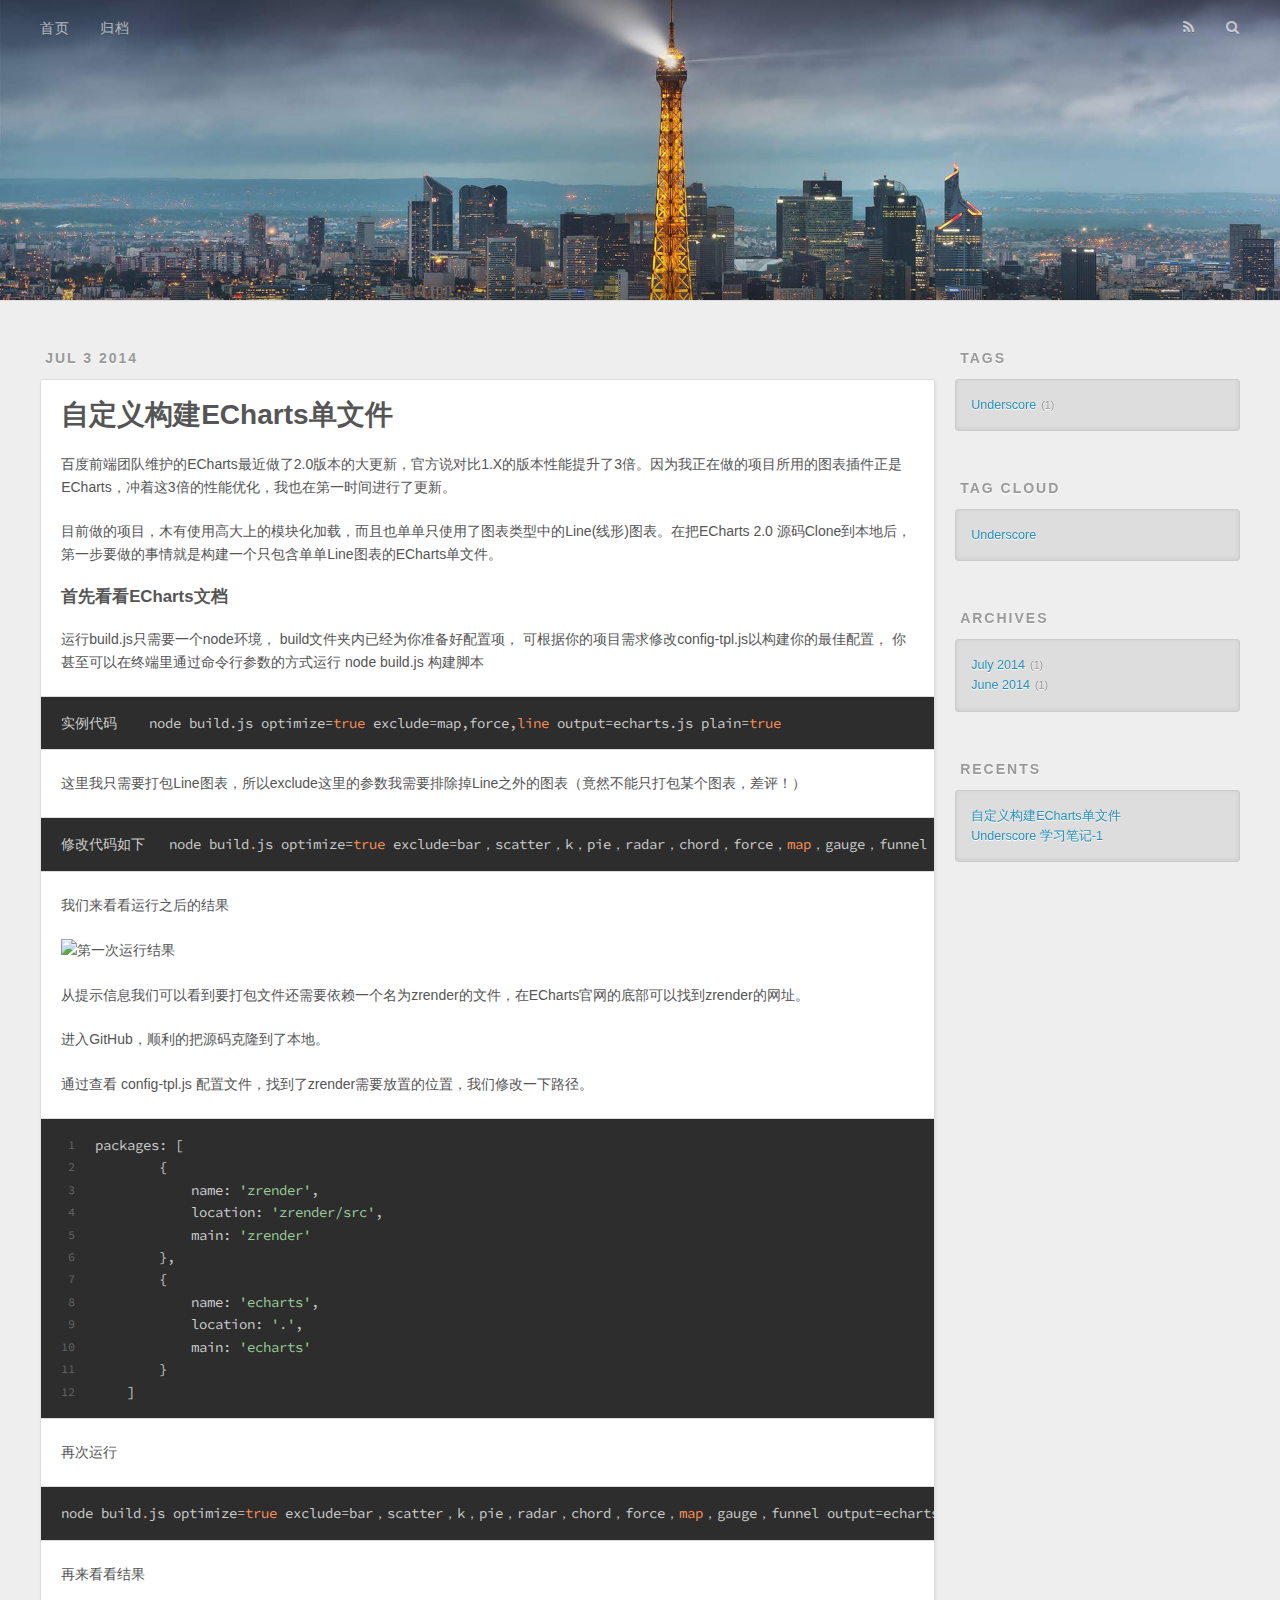
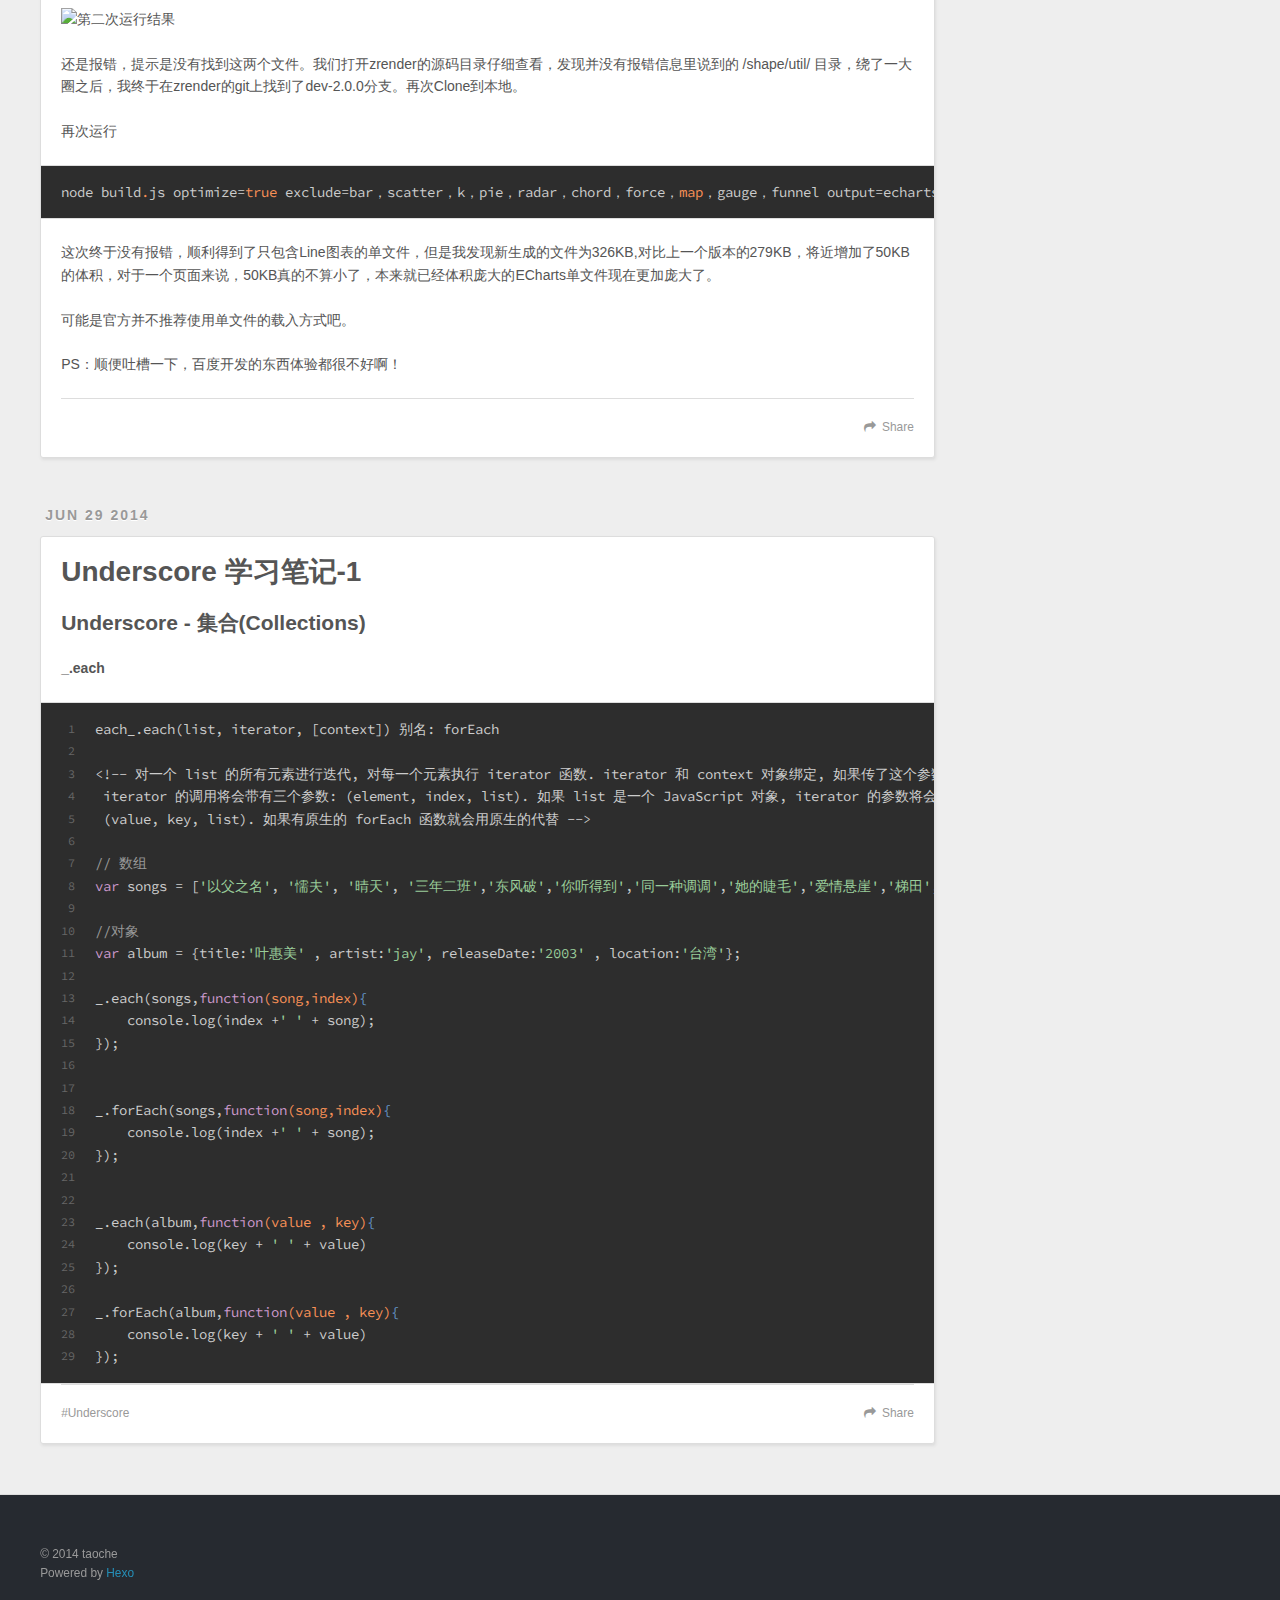
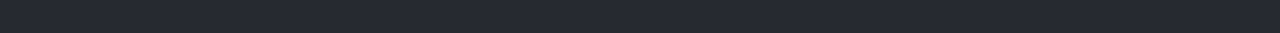
==== commit b2ee5489: "Site updated: 2014-07-03 23:04:30" ====
--- a/archives/index.html
+++ b/archives/index.html
@@ -89,7 +89,8 @@
 <pre><code>实例代码    node build.js optimize=<span class="constant">true</span> exclude=map,force,<span class="built_in">line</span> output=echarts.js plain=<span class="constant">true</span>
 </code></pre><p>这里我只需要打包Line图表，所以exclude这里的参数我需要排除掉Line之外的图表（竟然不能只打包某个图表，差评！）</p>
 <pre><code>修改代码如下   node build<span class="built_in">.</span>js optimize<span class="subst">=</span><span class="literal">true</span> exclude<span class="subst">=</span>bar，scatter，k，pie，radar，chord，force，<span class="built_in">map</span>，gauge，funnel output<span class="subst">=</span>echarts<span class="built_in">.</span>js plain<span class="subst">=</span><span class="literal">true</span>
-</code></pre><p>我们来看看运行之后的结果<br><img src="http://cdn-test.qiniudn.com/echarts.png" alt="第一次运行结果"></p>
+</code></pre><p>我们来看看运行之后的结果</p>
+<p><img src="http://cdn-test.qiniudn.com/echarts.png" alt="第一次运行结果"></p>
 <p>从提示信息我们可以看到要打包文件还需要依赖一个名为zrender的文件，在ECharts官网的底部可以找到zrender的网址。</p>
 <p>进入GitHub，顺利的把源码克隆到了本地。</p>
 <p>通过查看 config-tpl.js 配置文件，找到了zrender需要放置的位置，我们修改一下路径。</p>
@@ -121,7 +122,8 @@
 
 <p>再次运行</p>
 <pre><code>node build<span class="built_in">.</span>js optimize<span class="subst">=</span><span class="literal">true</span> exclude<span class="subst">=</span>bar，scatter，k，pie，radar，chord，force，<span class="built_in">map</span>，gauge，funnel output<span class="subst">=</span>echarts<span class="built_in">.</span>js plain<span class="subst">=</span><span class="literal">true</span>
-</code></pre><p>再来看看结果<br><img src="http://cdn-test.qiniudn.com/echarts02.png" alt="第二次运行结果"></p>
+</code></pre><p>再来看看结果</p>
+<p><img src="http://cdn-test.qiniudn.com/echarts02.png" alt="第二次运行结果"></p>
 <p>还是报错，提示是没有找到这两个文件。我们打开zrender的源码目录仔细查看，发现并没有报错信息里说到的 /shape/util/ 目录，绕了一大圈之后，我终于在zrender的git上找到了dev-2.0.0分支。再次Clone到本地。</p>
 <p>再次运行</p>
 <pre><code>node build<span class="built_in">.</span>js optimize<span class="subst">=</span><span class="literal">true</span> exclude<span class="subst">=</span>bar，scatter，k，pie，radar，chord，force，<span class="built_in">map</span>，gauge，funnel output<span class="subst">=</span>echarts<span class="built_in">.</span>js plain<span class="subst">=</span><span class="literal">true</span>
@@ -132,7 +134,7 @@
       
     </div>
     <footer class="article-footer">
-      <a data-url="http://yoursite.com/2014/07/03/echarts/" data-id="ldpsyxpp5xe0z2gl" class="article-share-link">Share</a>
+      <a data-url="http://yoursite.com/2014/07/03/echarts/" data-id="ft5rta54nro8gyqz" class="article-share-link">Share</a>
       
       
     </footer>
@@ -228,7 +230,7 @@
       
     </div>
     <footer class="article-footer">
-      <a data-url="http://yoursite.com/2014/06/29/Underscore/" data-id="28qcotu81zevvzno" class="article-share-link">Share</a>
+      <a data-url="http://yoursite.com/2014/06/29/Underscore/" data-id="5q0kjp2iw1xnqnur" class="article-share-link">Share</a>
       
       
   <ul class="article-tag-list"><li class="article-tag-list-item"><a class="article-tag-list-link" href="/tags/Underscore/">Underscore</a></li></ul>
